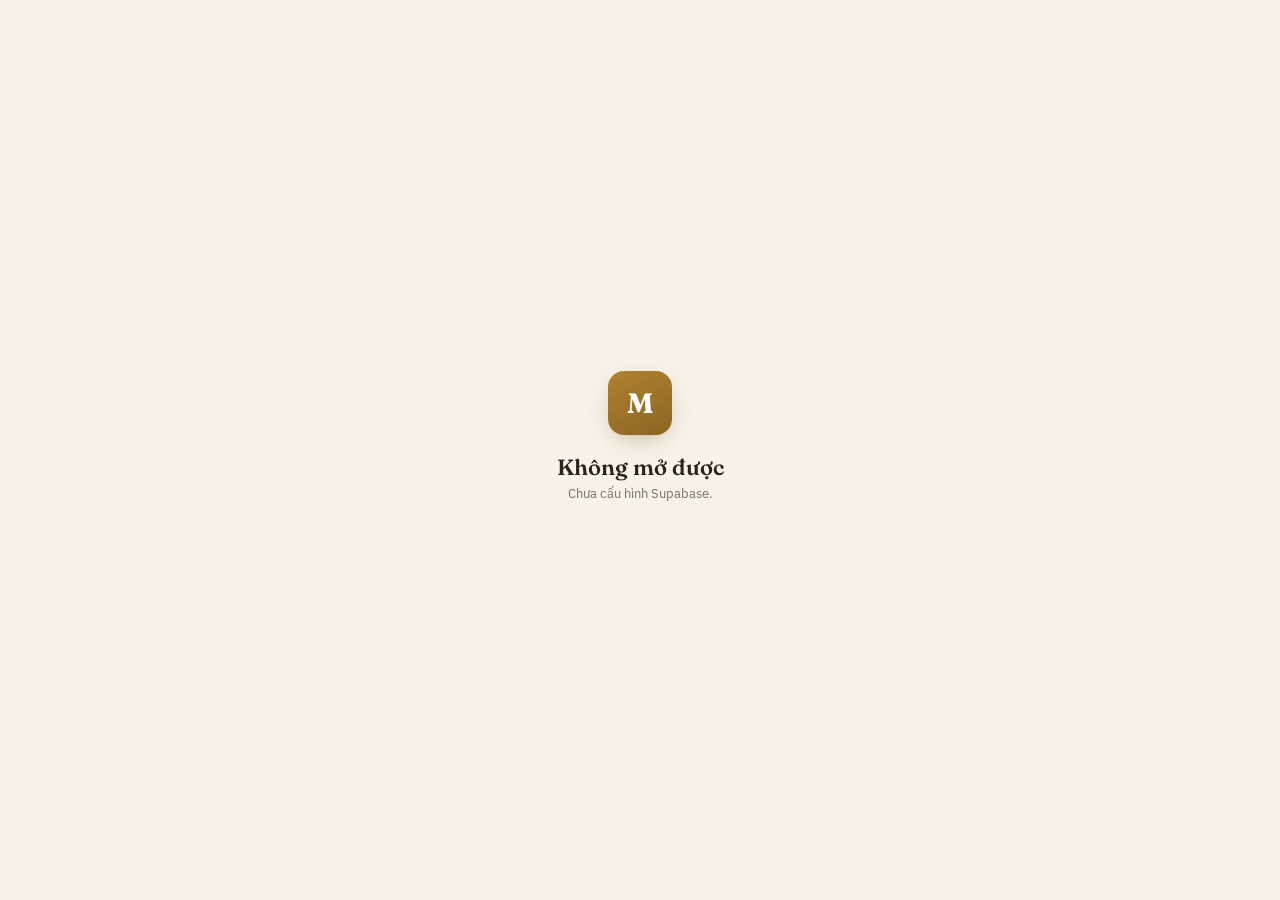
==== client.html @ de60fe48 "Initial commit: MDA CRM PWA — quản lý tiến độ thầu phụ Co-Authored-By: Claude Sonnet 5 <noreply@anth" ====
<!DOCTYPE html>
<html lang="vi">
<head>
<meta charset="UTF-8">
<meta name="viewport" content="width=device-width, initial-scale=1, viewport-fit=cover">
<meta name="theme-color" content="#B0812F">
<title>Tiến độ thi công — MD Architects</title>
<link rel="manifest" href="manifest.json">
<link rel="apple-touch-icon" href="icon-192.png">
<link rel="stylesheet" href="css/app.css">
<script src="vendor/supabase-js@2.45.4.min.js"></script>
<script src="config.js"></script>
</head>
<body>
<div id="app">

  <div id="clientError" class="screen active" style="align-items:center;justify-content:center;padding:32px;text-align:center;">
    <div class="login-mark">M</div>
    <div class="login-title">Không mở được</div>
    <div class="login-sub" id="clientErrorMsg">Đang kiểm tra link...</div>
  </div>

  <div id="clientMain" class="screen">
    <div class="app-header">
      <div class="header-left">
        <div class="header-mark">M</div>
        <div><div class="header-title" id="clientProjectName">—</div>
          <div class="header-sub" id="clientProjectAddr"></div></div>
      </div>
      <span class="online-dot" id="clientOnlineDot"></span>
    </div>
    <div class="stats-strip" id="clientStats"></div>
    <div class="list-wrap" style="padding-bottom:16px;">
      <div class="section-label">Các giai đoạn thi công</div>
      <div id="clientStageList"></div>
    </div>
    <div class="section-label" style="padding:0 18px;">Hình ảnh công trình</div>
    <div class="client-photo-album" id="clientPhotoAlbum"></div>
  </div>

</div>

<div class="lightbox" id="lightbox"><img id="lightboxImg"></div>

<script type="module" src="js/client.js"></script>
</body>
</html>
---- css/app.css ----
@import url('https://fonts.googleapis.com/css2?family=Fraunces:opsz,wght@9..144,600;9..144,700&family=IBM+Plex+Sans:wght@400;500;600;700&family=IBM+Plex+Mono:wght@400;500;600&display=swap');

/* ---------- Design tokens (giữ nguyên từ bản v1) ---------- */
:root{
  --bg:#F7F3EA; --paper:#FFFFFF; --ink:#2B2419; --ink-soft:#7A6F5F; --ink-faint:#B8AC96;
  --line:#E7DDC9; --brass:#B0812F; --brass-deep:#8C6524; --sage:#5E7A55; --sage-bg:#EAF0E4;
  --brick:#A44B3B; --brick-bg:#F7E7E2; --sand:#EFE7D2; --sand-ink:#9C8F72;
  --radius:14px; --safe-bottom:env(safe-area-inset-bottom,0px); --safe-top:env(safe-area-inset-top,0px);
}
*{box-sizing:border-box;-webkit-tap-highlight-color:transparent;}
html,body{height:100%;}
body{
  margin:0;background:var(--bg);color:var(--ink);font-family:'IBM Plex Sans',sans-serif;
  -webkit-font-smoothing:antialiased;overscroll-behavior-y:none;
}
#app{display:flex;flex-direction:column;height:100dvh;max-width:520px;margin:0 auto;background:var(--bg);}

/* ---------- Screens ---------- */
.screen{display:none;flex:1;flex-direction:column;overflow:hidden;}
.screen.active{display:flex;}

/* ---------- Login ---------- */
#loginScreen{align-items:center;justify-content:center;padding:32px;text-align:center;}
.login-mark{
  width:64px;height:64px;border-radius:16px;margin:0 auto 18px;
  background:linear-gradient(155deg,var(--brass),var(--brass-deep));
  display:flex;align-items:center;justify-content:center;color:#fff;
  font-family:'Fraunces',serif;font-weight:700;font-size:28px;
  box-shadow:0 8px 24px -8px rgba(140,101,36,0.5);
}
.login-title{font-family:'Fraunces',serif;font-size:22px;font-weight:600;margin:0 0 4px;}
.login-sub{font-size:13px;color:var(--ink-soft);margin-bottom:28px;}
.login-form{width:100%;display:flex;flex-direction:column;gap:12px;}
input[type=email],input[type=password],input[type=text],input[type=number],input[type=date],select,textarea{
  border:1px solid var(--line);border-radius:10px;padding:13px 14px;font-size:15px;
  font-family:'IBM Plex Sans',sans-serif;background:var(--paper);color:var(--ink);width:100%;outline:none;
}
input:focus,select:focus,textarea:focus{border-color:var(--brass);}
.btn{
  border:none;border-radius:10px;padding:14px 18px;font-size:15px;font-weight:600;cursor:pointer;
  font-family:'IBM Plex Sans',sans-serif;
}
.btn-primary{background:var(--ink);color:#fff;}
.btn-primary:active{background:var(--brass-deep);}
.btn-primary:disabled{background:var(--ink-faint);}
.btn-ghost{background:transparent;color:var(--ink-soft);border:1px solid var(--line);}
.btn-danger{background:var(--brick);color:#fff;}
.btn-block{width:100%;}
.login-error{color:var(--brick);font-size:12.5px;min-height:16px;}
.login-share-link{margin-top:22px;font-size:12.5px;color:var(--ink-faint);}
.login-share-link a{color:var(--brass-deep);font-weight:600;}

/* ---------- Header ---------- */
.app-header{
  padding-top:calc(14px + var(--safe-top));padding-bottom:12px;padding-left:18px;padding-right:18px;
  display:flex;align-items:center;justify-content:space-between;border-bottom:1px solid var(--line);
  background:var(--paper);
}
.header-left{display:flex;align-items:center;gap:10px;}
.header-mark{
  width:32px;height:32px;border-radius:8px;background:linear-gradient(155deg,var(--brass),var(--brass-deep));
  display:flex;align-items:center;justify-content:center;color:#fff;font-family:'Fraunces',serif;font-weight:700;font-size:14px;
}
.header-title{font-family:'Fraunces',serif;font-weight:600;font-size:16px;}
.header-sub{font-size:10.5px;color:var(--ink-soft);}
.online-dot{width:8px;height:8px;border-radius:50%;background:var(--sage);box-shadow:0 0 0 3px var(--sage-bg);}
.online-dot.off{background:var(--brick);box-shadow:0 0 0 3px var(--brick-bg);}
.logout-btn{background:none;border:none;color:var(--ink-faint);font-size:12px;cursor:pointer;}

/* ---------- Project bar ---------- */
.project-bar{
  padding:12px 18px;background:var(--paper);border-bottom:1px solid var(--line);
  display:flex;gap:10px;align-items:center;
}
.project-bar select{flex:1;font-weight:600;font-size:14px;}

/* ---------- Stats strip ---------- */
.stats-strip{display:flex;gap:10px;padding:14px 18px;overflow-x:auto;}
.stat-chip{
  flex:1;min-width:100px;background:var(--paper);border:1px solid var(--line);border-radius:12px;
  padding:12px 14px;
}
.stat-chip .k{font-size:10px;color:var(--ink-soft);margin-bottom:4px;}
.stat-chip .v{font-family:'Fraunces',serif;font-size:20px;font-weight:600;}
.stat-chip .v.negative{color:var(--brick);}
.badge{display:inline-block;padding:4px 10px;border-radius:14px;font-size:12px;font-weight:700;}
.badge.onTrack{background:#F3E6CC;color:var(--brass-deep);}
.badge.delayed{background:var(--brick-bg);color:var(--brick);}
.badge.ahead{background:var(--sage-bg);color:var(--sage);}
.badge.notStarted{background:var(--sand);color:var(--sand-ink);}

/* ---------- Task / item list ---------- */
.list-wrap{flex:1;overflow-y:auto;padding:6px 18px 100px;}
.section-label{font-size:11px;font-weight:700;color:var(--ink-soft);letter-spacing:.4px;margin:16px 0 8px;display:flex;justify-content:space-between;align-items:center;}
.task-card{
  background:var(--paper);border:1px solid var(--line);border-radius:12px;padding:14px 15px;margin-bottom:10px;
}
.task-top{display:flex;align-items:center;justify-content:space-between;gap:8px;}
.task-name{font-weight:600;font-size:14.5px;flex:1;}
.task-meta{font-size:11px;color:var(--ink-faint);font-family:'IBM Plex Mono',monospace;margin-top:3px;}
.progress-track{height:8px;background:var(--sand);border-radius:5px;margin-top:10px;overflow:hidden;}
.progress-fill{height:100%;border-radius:5px;transition:width .25s;}
.progress-fill.onTrack{background:var(--brass);}
.progress-fill.delayed{background:var(--brick);}
.progress-fill.ahead{background:var(--sage);}
.progress-fill.notStarted{background:var(--sand-ink);opacity:.5;}
.task-edit{display:none;margin-top:12px;padding-top:12px;border-top:1px dashed var(--line);gap:10px;flex-direction:column;}
.task-card.open .task-edit{display:flex;}
.row-inline{display:flex;gap:8px;}
.row-inline > *{flex:1;}
.slider-row{display:flex;align-items:center;gap:10px;}
.slider-row input[type=range]{flex:1;accent-color:var(--brass);}
.slider-val{font-family:'IBM Plex Mono',monospace;font-weight:700;font-size:13px;width:38px;text-align:right;}
.task-actions{display:flex;justify-content:flex-end;gap:8px;margin-top:2px;}
.icon-btn{border:none;background:transparent;color:var(--ink-faint);font-size:12.5px;padding:6px 10px;border-radius:7px;cursor:pointer;}
.icon-btn.danger:active{background:var(--brick-bg);color:var(--brick);}
.empty-hint{text-align:center;color:var(--ink-faint);font-size:13px;padding:40px 20px;}

/* ---------- Cảnh báo ---------- */
.alert-item{display:flex;gap:10px;align-items:flex-start;background:var(--paper);border:1px solid var(--line);
  border-left:4px solid var(--brass);border-radius:10px;padding:11px 13px;margin-bottom:8px;font-size:13px;}
.alert-item.warning{border-left-color:var(--brass);}
.alert-item.critical{border-left-color:var(--brick);background:var(--brick-bg);}
.alert-item.info{border-left-color:var(--sage);}
.alert-item .msg{flex:1;line-height:1.4;}
.alert-item .ack{border:none;background:none;color:var(--ink-faint);font-size:16px;cursor:pointer;padding:2px 4px;}

/* ---------- Dashboard đa công trình ---------- */
.project-summary-card{background:var(--paper);border:1px solid var(--line);border-radius:14px;padding:14px 16px;margin-bottom:12px;}
.project-summary-top{display:flex;justify-content:space-between;align-items:center;margin-bottom:10px;}
.project-summary-name{font-family:'Fraunces',serif;font-weight:600;font-size:15px;}
.project-summary-client{font-size:11.5px;color:var(--ink-soft);}
.wp-row{display:flex;align-items:center;gap:10px;padding:8px 0;border-top:1px dashed var(--line);}
.wp-row:first-child{border-top:none;}
.wp-trade{font-size:12.5px;font-weight:600;width:64px;flex-shrink:0;}
.wp-mini-track{flex:1;height:6px;background:var(--sand);border-radius:4px;overflow:hidden;}
.wp-mini-fill{height:100%;border-radius:4px;}
.wp-pct{font-family:'IBM Plex Mono',monospace;font-size:11.5px;width:34px;text-align:right;}
.wp-warn{font-size:11px;color:var(--brick);margin-left:6px;white-space:nowrap;}

/* ---------- Hộp duyệt ---------- */
.approval-card{background:var(--paper);border:1px solid var(--line);border-radius:14px;padding:14px;margin-bottom:12px;}
.approval-head{display:flex;justify-content:space-between;align-items:flex-start;margin-bottom:8px;}
.approval-item-name{font-weight:600;font-size:14px;}
.approval-meta{font-size:11.5px;color:var(--ink-soft);margin-top:2px;}
.approval-stale-flag{background:var(--brick-bg);color:var(--brick);font-size:10.5px;font-weight:700;padding:3px 8px;border-radius:10px;}
.photo-grid{display:grid;grid-template-columns:repeat(4,1fr);gap:6px;margin:10px 0;}
.photo-grid img{width:100%;aspect-ratio:1;object-fit:cover;border-radius:8px;background:var(--sand);cursor:pointer;}
.approval-note{font-size:13px;color:var(--ink);background:var(--bg);border-radius:8px;padding:8px 10px;margin:8px 0;}
.approval-qty-row{display:flex;align-items:center;gap:8px;margin:10px 0;}
.approval-qty-row input{width:100px;}
.approval-actions{display:flex;gap:8px;}
.approval-actions .btn{flex:1;}
.reported-by{font-size:11px;color:var(--ink-faint);margin-top:4px;}

/* ---------- FAB + bottom nav ---------- */
.fab{
  position:fixed;right:calc(50% - 240px + 20px);bottom:calc(84px + var(--safe-bottom));
  width:54px;height:54px;border-radius:50%;background:var(--ink);color:#fff;border:none;
  font-size:26px;box-shadow:0 8px 20px -6px rgba(0,0,0,0.35);cursor:pointer;z-index:20;
}
.fab.secondary{bottom:calc(150px + var(--safe-bottom));width:46px;height:46px;font-size:20px;background:var(--brick);}
@media (max-width:560px){.fab{right:20px;}}

.bottom-nav{
  display:flex;border-top:1px solid var(--line);background:var(--paper);
  padding-bottom:var(--safe-bottom);
}
.bottom-nav button{
  flex:1;border:none;background:none;padding:10px 0 8px;font-size:11px;color:var(--ink-faint);
  display:flex;flex-direction:column;align-items:center;gap:4px;cursor:pointer;font-family:'IBM Plex Sans',sans-serif;
  position:relative;
}
.bottom-nav button.active{color:var(--brass-deep);font-weight:600;}
.bottom-nav .ic{font-size:18px;}
.bottom-nav .dot{position:absolute;top:6px;right:calc(50% - 20px);width:8px;height:8px;border-radius:50%;background:var(--brick);}

/* ---------- Modal ---------- */
.modal-backdrop{
  position:fixed;inset:0;background:rgba(43,36,25,0.45);display:none;align-items:flex-end;z-index:50;
}
.modal-backdrop.show{display:flex;}
.modal-sheet{
  background:var(--paper);width:100%;max-width:520px;margin:0 auto;border-radius:20px 20px 0 0;
  padding:20px 20px calc(24px + var(--safe-bottom));display:flex;flex-direction:column;gap:12px;
  max-height:85vh;overflow-y:auto;
}
.modal-title{font-family:'Fraunces',serif;font-size:18px;font-weight:600;margin-bottom:2px;}
.modal-actions{display:flex;gap:10px;margin-top:6px;}
.modal-actions .btn{flex:1;}
.field-label{font-size:11.5px;font-weight:600;color:var(--ink-soft);margin-bottom:4px;display:block;}

/* Toast */
.toast{
  position:fixed;left:50%;bottom:calc(90px + var(--safe-bottom));transform:translateX(-50%) translateY(20px);
  background:var(--ink);color:#fff;padding:10px 18px;border-radius:20px;font-size:12.5px;font-weight:600;
  opacity:0;transition:.25s;z-index:60;pointer-events:none;max-width:85%;text-align:center;
}
.toast.show{opacity:1;transform:translateX(-50%) translateY(0);}
.toast.error{background:var(--brick);}

/* ============================================================
   MÀN HÌNH THẦU PHỤ / CÔNG NHÂN (crew.html) — chữ to, ít thao tác,
   thiết kế cho thợ đứng ngoài công trường, không phải bàn làm việc.
   ============================================================ */
.crew-page{padding:18px 18px calc(100px + var(--safe-bottom));}
.crew-item-picker{margin-bottom:18px;}
.crew-item-card{
  background:var(--paper);border:2px solid var(--line);border-radius:14px;padding:16px;margin-bottom:10px;
  cursor:pointer;
}
.crew-item-card.selected{border-color:var(--brass);}
.crew-form{background:var(--paper);border:1px solid var(--line);border-radius:14px;padding:18px;display:flex;flex-direction:column;gap:16px;}
.crew-field label{font-size:14px;font-weight:600;margin-bottom:6px;display:block;}
.crew-field input,.crew-field textarea{font-size:17px;padding:16px;}
.crew-photo-btn{
  border:2px dashed var(--brass);border-radius:12px;background:var(--sand);color:var(--brass-deep);
  padding:20px;text-align:center;font-weight:600;font-size:15px;cursor:pointer;
}
.crew-photo-preview{display:grid;grid-template-columns:repeat(4,1fr);gap:8px;margin-top:10px;}
.crew-photo-preview .thumb{position:relative;aspect-ratio:1;border-radius:10px;overflow:hidden;background:var(--sand);}
.crew-photo-preview img{width:100%;height:100%;object-fit:cover;}
.crew-photo-preview .rm{position:absolute;top:4px;right:4px;background:rgba(0,0,0,.55);color:#fff;border:none;
  border-radius:50%;width:22px;height:22px;font-size:13px;line-height:1;cursor:pointer;}
.crew-submit-btn{font-size:17px;padding:18px;}
.crew-history-item{background:var(--paper);border:1px solid var(--line);border-radius:12px;padding:14px;margin-bottom:8px;}
.crew-status-pill{font-size:11.5px;font-weight:700;padding:3px 9px;border-radius:10px;}
.crew-status-pill.pending{background:var(--sand);color:var(--sand-ink);}
.crew-status-pill.approved{background:var(--sage-bg);color:var(--sage);}
.crew-status-pill.rejected{background:var(--brick-bg);color:var(--brick);}
.crew-tabs{display:flex;gap:6px;padding:10px 18px;background:var(--paper);border-bottom:1px solid var(--line);}
.crew-tabs button{flex:1;padding:10px;border-radius:9px;border:1px solid var(--line);background:var(--paper);font-weight:600;font-size:13px;cursor:pointer;}
.crew-tabs button.active{background:var(--ink);color:#fff;border-color:var(--ink);}

/* ============================================================
   MÀN HÌNH CHỦ NHÀ (client.html)
   ============================================================ */
.client-stage-card{background:var(--paper);border:1px solid var(--line);border-radius:12px;padding:14px 15px;margin-bottom:10px;}
.client-photo-album{display:grid;grid-template-columns:repeat(3,1fr);gap:8px;padding:6px 18px 100px;}
.client-photo-album img{width:100%;aspect-ratio:1;object-fit:cover;border-radius:10px;background:var(--sand);cursor:pointer;}
.lightbox{position:fixed;inset:0;background:rgba(0,0,0,.85);display:none;align-items:center;justify-content:center;z-index:80;}
.lightbox.show{display:flex;}
.lightbox img{max-width:94vw;max-height:88vh;border-radius:8px;}
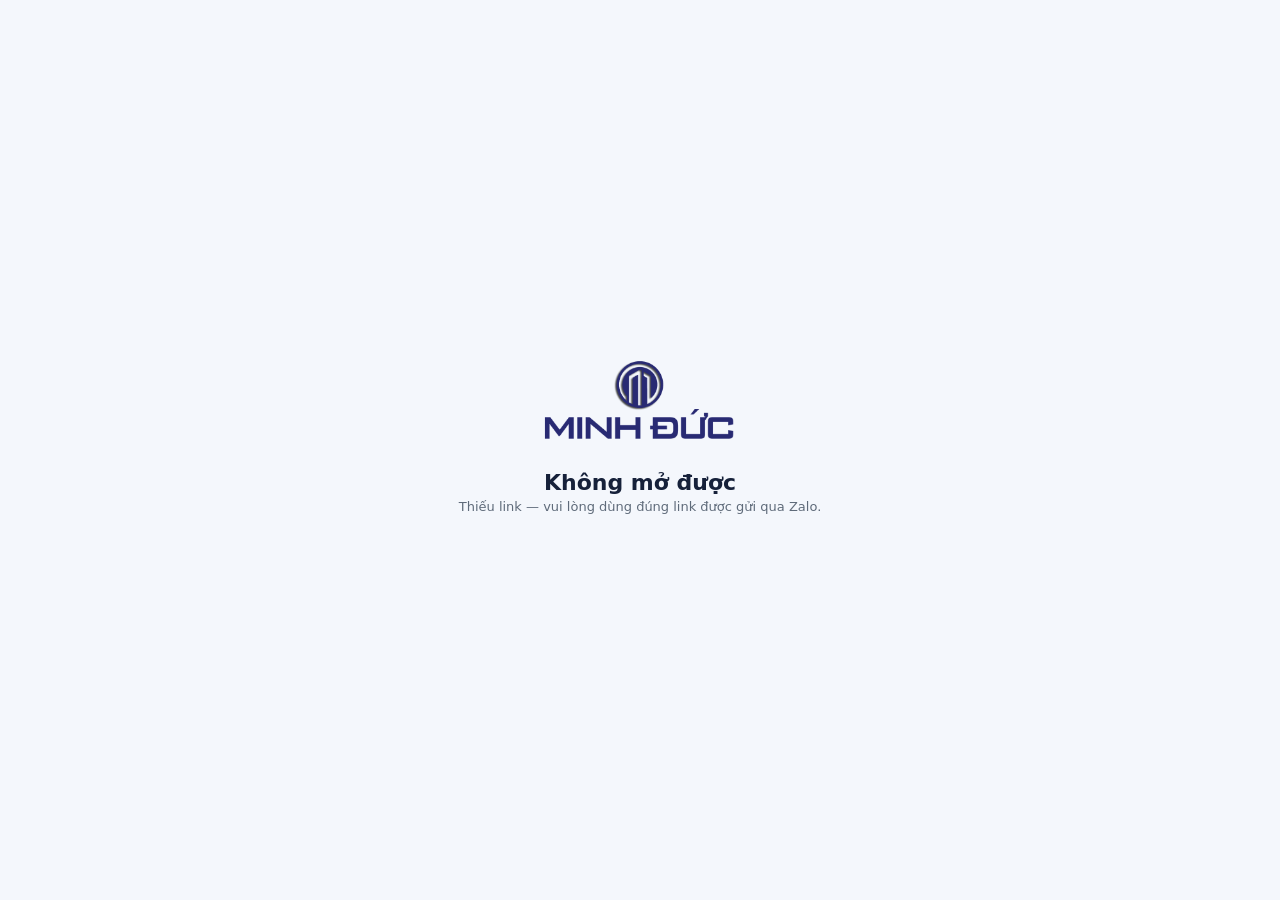
==== commit df83e871: "Thêm chế độ Timeline cho tab Công việc + đổi nhận diện Royal Blue Vẽ tiến độ từng đầu việc theo trục" ====
--- a/client.html
+++ b/client.html
@@ -3,8 +3,8 @@
 <head>
 <meta charset="UTF-8">
 <meta name="viewport" content="width=device-width, initial-scale=1, viewport-fit=cover">
-<meta name="theme-color" content="#B0812F">
-<title>Tiến độ thi công — MD Architects</title>
+<meta name="theme-color" content="#4169E1">
+<title>Tiến độ thi công — Minh Đức</title>
 <link rel="manifest" href="manifest.json">
 <link rel="apple-touch-icon" href="icon-192.png">
 <link rel="stylesheet" href="css/app.css">
@@ -15,7 +15,7 @@
 <div id="app">
 
   <div id="clientError" class="screen active" style="align-items:center;justify-content:center;padding:32px;text-align:center;">
-    <div class="login-mark">M</div>
+    <img class="login-logo compact" src="assets/logo-minh-duc.png" alt="Minh Đức">
     <div class="login-title">Không mở được</div>
     <div class="login-sub" id="clientErrorMsg">Đang kiểm tra link...</div>
   </div>
@@ -23,7 +23,7 @@
   <div id="clientMain" class="screen">
     <div class="app-header">
       <div class="header-left">
-        <div class="header-mark">M</div>
+        <img class="header-logo" src="assets/logo-minh-duc.png" alt="Minh Đức">
         <div><div class="header-title" id="clientProjectName">—</div>
           <div class="header-sub" id="clientProjectAddr"></div></div>
       </div>
--- a/css/app.css
+++ b/css/app.css
@@ -1,18 +1,19 @@
-@import url('https://fonts.googleapis.com/css2?family=Fraunces:opsz,wght@9..144,600;9..144,700&family=IBM+Plex+Sans:wght@400;500;600;700&family=IBM+Plex+Mono:wght@400;500;600&display=swap');
-
-/* ---------- Design tokens (giữ nguyên từ bản v1) ---------- */
+/* ---------- Design tokens: sans-serif + Royal Blue ---------- */
 :root{
-  --bg:#F7F3EA; --paper:#FFFFFF; --ink:#2B2419; --ink-soft:#7A6F5F; --ink-faint:#B8AC96;
-  --line:#E7DDC9; --brass:#B0812F; --brass-deep:#8C6524; --sage:#5E7A55; --sage-bg:#EAF0E4;
-  --brick:#A44B3B; --brick-bg:#F7E7E2; --sand:#EFE7D2; --sand-ink:#9C8F72;
+  --bg:#F4F7FC; --paper:#FFFFFF; --ink:#16213A; --ink-soft:#5F6B7A; --ink-faint:#98A2B3;
+  --line:#DCE4F0; --primary:#4169E1; --primary-strong:#2948B8; --primary-soft:#EDF2FF;
+  --success:#2E7D5B; --success-soft:#E8F5EE; --warning:#A56612; --warning-soft:#FFF4D9;
+  --danger:#B93845; --danger-soft:#FCEAEC; --track:#E8EDF5; --track-ink:#7E8A9A;
+  --font-sans:system-ui,-apple-system,"Segoe UI",Roboto,Arial,sans-serif;
   --radius:14px; --safe-bottom:env(safe-area-inset-bottom,0px); --safe-top:env(safe-area-inset-top,0px);
 }
 *{box-sizing:border-box;-webkit-tap-highlight-color:transparent;}
 html,body{height:100%;}
 body{
-  margin:0;background:var(--bg);color:var(--ink);font-family:'IBM Plex Sans',sans-serif;
+  margin:0;background:var(--bg);color:var(--ink);font-family:var(--font-sans);
   -webkit-font-smoothing:antialiased;overscroll-behavior-y:none;
 }
+button,input,select,textarea{font-family:var(--font-sans);}
 #app{display:flex;flex-direction:column;height:100dvh;max-width:520px;margin:0 auto;background:var(--bg);}
 
 /* ---------- Screens ---------- */
@@ -21,34 +22,28 @@
 
 /* ---------- Login ---------- */
 #loginScreen{align-items:center;justify-content:center;padding:32px;text-align:center;}
-.login-mark{
-  width:64px;height:64px;border-radius:16px;margin:0 auto 18px;
-  background:linear-gradient(155deg,var(--brass),var(--brass-deep));
-  display:flex;align-items:center;justify-content:center;color:#fff;
-  font-family:'Fraunces',serif;font-weight:700;font-size:28px;
-  box-shadow:0 8px 24px -8px rgba(140,101,36,0.5);
-}
-.login-title{font-family:'Fraunces',serif;font-size:22px;font-weight:600;margin:0 0 4px;}
+.login-logo{display:block;width:min(290px,86vw);height:auto;margin:0 auto 26px;object-fit:contain;}
+.login-logo.compact{width:min(220px,72vw);margin-bottom:24px;}
+.login-title{font-size:22px;font-weight:750;margin:0 0 4px;}
 .login-sub{font-size:13px;color:var(--ink-soft);margin-bottom:28px;}
 .login-form{width:100%;display:flex;flex-direction:column;gap:12px;}
 input[type=email],input[type=password],input[type=text],input[type=number],input[type=date],select,textarea{
   border:1px solid var(--line);border-radius:10px;padding:13px 14px;font-size:15px;
-  font-family:'IBM Plex Sans',sans-serif;background:var(--paper);color:var(--ink);width:100%;outline:none;
-}
-input:focus,select:focus,textarea:focus{border-color:var(--brass);}
+  background:var(--paper);color:var(--ink);width:100%;outline:none;
+}
+input:focus,select:focus,textarea:focus{border-color:var(--primary);box-shadow:0 0 0 3px var(--primary-soft);}
 .btn{
   border:none;border-radius:10px;padding:14px 18px;font-size:15px;font-weight:600;cursor:pointer;
-  font-family:'IBM Plex Sans',sans-serif;
-}
-.btn-primary{background:var(--ink);color:#fff;}
-.btn-primary:active{background:var(--brass-deep);}
+}
+.btn-primary{background:var(--primary-strong);color:#fff;}
+.btn-primary:active{background:var(--primary);}
 .btn-primary:disabled{background:var(--ink-faint);}
 .btn-ghost{background:transparent;color:var(--ink-soft);border:1px solid var(--line);}
-.btn-danger{background:var(--brick);color:#fff;}
+.btn-danger{background:var(--danger);color:#fff;}
 .btn-block{width:100%;}
-.login-error{color:var(--brick);font-size:12.5px;min-height:16px;}
+.login-error{color:var(--danger);font-size:12.5px;min-height:16px;}
 .login-share-link{margin-top:22px;font-size:12.5px;color:var(--ink-faint);}
-.login-share-link a{color:var(--brass-deep);font-weight:600;}
+.login-share-link a{color:var(--primary-strong);font-weight:600;}
 
 /* ---------- Header ---------- */
 .app-header{
@@ -56,15 +51,14 @@
   display:flex;align-items:center;justify-content:space-between;border-bottom:1px solid var(--line);
   background:var(--paper);
 }
-.header-left{display:flex;align-items:center;gap:10px;}
-.header-mark{
-  width:32px;height:32px;border-radius:8px;background:linear-gradient(155deg,var(--brass),var(--brass-deep));
-  display:flex;align-items:center;justify-content:center;color:#fff;font-family:'Fraunces',serif;font-weight:700;font-size:14px;
-}
-.header-title{font-family:'Fraunces',serif;font-weight:600;font-size:16px;}
+.header-left{display:flex;align-items:center;gap:10px;min-width:0;}
+.header-logo{display:block;width:92px;height:auto;max-height:40px;object-fit:contain;flex:none;}
+.header-left > div{min-width:0;}
+.header-title{font-weight:700;font-size:16px;overflow:hidden;text-overflow:ellipsis;white-space:nowrap;}
 .header-sub{font-size:10.5px;color:var(--ink-soft);}
-.online-dot{width:8px;height:8px;border-radius:50%;background:var(--sage);box-shadow:0 0 0 3px var(--sage-bg);}
-.online-dot.off{background:var(--brick);box-shadow:0 0 0 3px var(--brick-bg);}
+.header-user{max-width:128px;color:var(--ink-soft);font-size:11px;overflow:hidden;text-overflow:ellipsis;white-space:nowrap;}
+.online-dot{width:8px;height:8px;border-radius:50%;background:var(--success);box-shadow:0 0 0 3px var(--success-soft);}
+.online-dot.off{background:var(--danger);box-shadow:0 0 0 3px var(--danger-soft);}
 .logout-btn{background:none;border:none;color:var(--ink-faint);font-size:12px;cursor:pointer;}
 
 /* ---------- Project bar ---------- */
@@ -73,6 +67,10 @@
   display:flex;gap:10px;align-items:center;
 }
 .project-bar select{flex:1;font-weight:600;font-size:14px;}
+.items-view-switch{display:flex;gap:4px;padding:9px 18px;background:var(--paper);border-bottom:1px solid var(--line);}
+.items-view-switch button{flex:1;border:1px solid var(--line);background:var(--paper);color:var(--ink-soft);padding:9px 12px;border-radius:9px;font-size:13px;font-weight:650;cursor:pointer;}
+.items-view-switch button.active{background:var(--primary-soft);border-color:var(--primary);color:var(--primary-strong);}
+.items-view-switch button:focus-visible,.timeline-row:focus-visible,.timeline-unscheduled:focus-visible{outline:3px solid var(--primary-soft);outline-offset:2px;border-color:var(--primary);}
 
 /* ---------- Stats strip ---------- */
 .stats-strip{display:flex;gap:10px;padding:14px 18px;overflow-x:auto;}
@@ -81,13 +79,13 @@
   padding:12px 14px;
 }
 .stat-chip .k{font-size:10px;color:var(--ink-soft);margin-bottom:4px;}
-.stat-chip .v{font-family:'Fraunces',serif;font-size:20px;font-weight:600;}
-.stat-chip .v.negative{color:var(--brick);}
+.stat-chip .v{font-size:20px;font-weight:700;font-variant-numeric:tabular-nums;}
+.stat-chip .v.negative{color:var(--danger);}
 .badge{display:inline-block;padding:4px 10px;border-radius:14px;font-size:12px;font-weight:700;}
-.badge.onTrack{background:#F3E6CC;color:var(--brass-deep);}
-.badge.delayed{background:var(--brick-bg);color:var(--brick);}
-.badge.ahead{background:var(--sage-bg);color:var(--sage);}
-.badge.notStarted{background:var(--sand);color:var(--sand-ink);}
+.badge.onTrack{background:var(--primary-soft);color:var(--primary-strong);}
+.badge.delayed{background:var(--danger-soft);color:var(--danger);}
+.badge.ahead{background:var(--success-soft);color:var(--success);}
+.badge.notStarted{background:var(--track);color:var(--track-ink);}
 
 /* ---------- Task / item list ---------- */
 .list-wrap{flex:1;overflow-y:auto;padding:6px 18px 100px;}
@@ -97,55 +95,55 @@
 }
 .task-top{display:flex;align-items:center;justify-content:space-between;gap:8px;}
 .task-name{font-weight:600;font-size:14.5px;flex:1;}
-.task-meta{font-size:11px;color:var(--ink-faint);font-family:'IBM Plex Mono',monospace;margin-top:3px;}
-.progress-track{height:8px;background:var(--sand);border-radius:5px;margin-top:10px;overflow:hidden;}
+.task-meta{font-size:11px;color:var(--ink-faint);font-variant-numeric:tabular-nums;margin-top:3px;}
+.progress-track{height:8px;background:var(--track);border-radius:5px;margin-top:10px;overflow:hidden;}
 .progress-fill{height:100%;border-radius:5px;transition:width .25s;}
-.progress-fill.onTrack{background:var(--brass);}
-.progress-fill.delayed{background:var(--brick);}
-.progress-fill.ahead{background:var(--sage);}
-.progress-fill.notStarted{background:var(--sand-ink);opacity:.5;}
+.progress-fill.onTrack{background:var(--primary);}
+.progress-fill.delayed{background:var(--danger);}
+.progress-fill.ahead{background:var(--success);}
+.progress-fill.notStarted{background:var(--track-ink);opacity:.5;}
 .task-edit{display:none;margin-top:12px;padding-top:12px;border-top:1px dashed var(--line);gap:10px;flex-direction:column;}
 .task-card.open .task-edit{display:flex;}
 .row-inline{display:flex;gap:8px;}
 .row-inline > *{flex:1;}
 .slider-row{display:flex;align-items:center;gap:10px;}
-.slider-row input[type=range]{flex:1;accent-color:var(--brass);}
-.slider-val{font-family:'IBM Plex Mono',monospace;font-weight:700;font-size:13px;width:38px;text-align:right;}
+.slider-row input[type=range]{flex:1;accent-color:var(--primary);}
+.slider-val{font-weight:700;font-size:13px;width:38px;text-align:right;font-variant-numeric:tabular-nums;}
 .task-actions{display:flex;justify-content:flex-end;gap:8px;margin-top:2px;}
 .icon-btn{border:none;background:transparent;color:var(--ink-faint);font-size:12.5px;padding:6px 10px;border-radius:7px;cursor:pointer;}
-.icon-btn.danger:active{background:var(--brick-bg);color:var(--brick);}
+.icon-btn.danger:active{background:var(--danger-soft);color:var(--danger);}
 .empty-hint{text-align:center;color:var(--ink-faint);font-size:13px;padding:40px 20px;}
 
 /* ---------- Cảnh báo ---------- */
 .alert-item{display:flex;gap:10px;align-items:flex-start;background:var(--paper);border:1px solid var(--line);
-  border-left:4px solid var(--brass);border-radius:10px;padding:11px 13px;margin-bottom:8px;font-size:13px;}
-.alert-item.warning{border-left-color:var(--brass);}
-.alert-item.critical{border-left-color:var(--brick);background:var(--brick-bg);}
-.alert-item.info{border-left-color:var(--sage);}
+  border-left:4px solid var(--primary);border-radius:10px;padding:11px 13px;margin-bottom:8px;font-size:13px;}
+.alert-item.warning{border-left-color:var(--warning);}
+.alert-item.critical{border-left-color:var(--danger);background:var(--danger-soft);}
+.alert-item.info{border-left-color:var(--success);}
 .alert-item .msg{flex:1;line-height:1.4;}
 .alert-item .ack{border:none;background:none;color:var(--ink-faint);font-size:16px;cursor:pointer;padding:2px 4px;}
 
 /* ---------- Dashboard đa công trình ---------- */
 .project-summary-card{background:var(--paper);border:1px solid var(--line);border-radius:14px;padding:14px 16px;margin-bottom:12px;}
 .project-summary-top{display:flex;justify-content:space-between;align-items:center;margin-bottom:10px;}
-.project-summary-name{font-family:'Fraunces',serif;font-weight:600;font-size:15px;}
+.project-summary-name{font-weight:700;font-size:15px;}
 .project-summary-client{font-size:11.5px;color:var(--ink-soft);}
 .wp-row{display:flex;align-items:center;gap:10px;padding:8px 0;border-top:1px dashed var(--line);}
 .wp-row:first-child{border-top:none;}
 .wp-trade{font-size:12.5px;font-weight:600;width:64px;flex-shrink:0;}
-.wp-mini-track{flex:1;height:6px;background:var(--sand);border-radius:4px;overflow:hidden;}
+.wp-mini-track{flex:1;height:6px;background:var(--track);border-radius:4px;overflow:hidden;}
 .wp-mini-fill{height:100%;border-radius:4px;}
-.wp-pct{font-family:'IBM Plex Mono',monospace;font-size:11.5px;width:34px;text-align:right;}
-.wp-warn{font-size:11px;color:var(--brick);margin-left:6px;white-space:nowrap;}
+.wp-pct{font-size:11.5px;width:34px;text-align:right;font-variant-numeric:tabular-nums;}
+.wp-warn{font-size:11px;color:var(--danger);margin-left:6px;white-space:nowrap;}
 
 /* ---------- Hộp duyệt ---------- */
 .approval-card{background:var(--paper);border:1px solid var(--line);border-radius:14px;padding:14px;margin-bottom:12px;}
 .approval-head{display:flex;justify-content:space-between;align-items:flex-start;margin-bottom:8px;}
 .approval-item-name{font-weight:600;font-size:14px;}
 .approval-meta{font-size:11.5px;color:var(--ink-soft);margin-top:2px;}
-.approval-stale-flag{background:var(--brick-bg);color:var(--brick);font-size:10.5px;font-weight:700;padding:3px 8px;border-radius:10px;}
+.approval-stale-flag{background:var(--danger-soft);color:var(--danger);font-size:10.5px;font-weight:700;padding:3px 8px;border-radius:10px;}
 .photo-grid{display:grid;grid-template-columns:repeat(4,1fr);gap:6px;margin:10px 0;}
-.photo-grid img{width:100%;aspect-ratio:1;object-fit:cover;border-radius:8px;background:var(--sand);cursor:pointer;}
+.photo-grid img{width:100%;aspect-ratio:1;object-fit:cover;border-radius:8px;background:var(--track);cursor:pointer;}
 .approval-note{font-size:13px;color:var(--ink);background:var(--bg);border-radius:8px;padding:8px 10px;margin:8px 0;}
 .approval-qty-row{display:flex;align-items:center;gap:8px;margin:10px 0;}
 .approval-qty-row input{width:100px;}
@@ -156,10 +154,10 @@
 /* ---------- FAB + bottom nav ---------- */
 .fab{
   position:fixed;right:calc(50% - 240px + 20px);bottom:calc(84px + var(--safe-bottom));
-  width:54px;height:54px;border-radius:50%;background:var(--ink);color:#fff;border:none;
+  width:54px;height:54px;border-radius:50%;background:var(--primary-strong);color:#fff;border:none;
   font-size:26px;box-shadow:0 8px 20px -6px rgba(0,0,0,0.35);cursor:pointer;z-index:20;
 }
-.fab.secondary{bottom:calc(150px + var(--safe-bottom));width:46px;height:46px;font-size:20px;background:var(--brick);}
+.fab.secondary{bottom:calc(150px + var(--safe-bottom));width:46px;height:46px;font-size:20px;background:var(--danger);}
 @media (max-width:560px){.fab{right:20px;}}
 
 .bottom-nav{
@@ -168,16 +166,16 @@
 }
 .bottom-nav button{
   flex:1;border:none;background:none;padding:10px 0 8px;font-size:11px;color:var(--ink-faint);
-  display:flex;flex-direction:column;align-items:center;gap:4px;cursor:pointer;font-family:'IBM Plex Sans',sans-serif;
+  display:flex;flex-direction:column;align-items:center;gap:4px;cursor:pointer;
   position:relative;
 }
-.bottom-nav button.active{color:var(--brass-deep);font-weight:600;}
+.bottom-nav button.active{color:var(--primary-strong);font-weight:600;}
 .bottom-nav .ic{font-size:18px;}
-.bottom-nav .dot{position:absolute;top:6px;right:calc(50% - 20px);width:8px;height:8px;border-radius:50%;background:var(--brick);}
+.bottom-nav .dot{position:absolute;top:6px;right:calc(50% - 20px);width:8px;height:8px;border-radius:50%;background:var(--danger);}
 
 /* ---------- Modal ---------- */
 .modal-backdrop{
-  position:fixed;inset:0;background:rgba(43,36,25,0.45);display:none;align-items:flex-end;z-index:50;
+  position:fixed;inset:0;background:rgba(22,33,58,0.48);display:none;align-items:flex-end;z-index:50;
 }
 .modal-backdrop.show{display:flex;}
 .modal-sheet{
@@ -185,7 +183,7 @@
   padding:20px 20px calc(24px + var(--safe-bottom));display:flex;flex-direction:column;gap:12px;
   max-height:85vh;overflow-y:auto;
 }
-.modal-title{font-family:'Fraunces',serif;font-size:18px;font-weight:600;margin-bottom:2px;}
+.modal-title{font-size:18px;font-weight:700;margin-bottom:2px;}
 .modal-actions{display:flex;gap:10px;margin-top:6px;}
 .modal-actions .btn{flex:1;}
 .field-label{font-size:11.5px;font-weight:600;color:var(--ink-soft);margin-bottom:4px;display:block;}
@@ -197,7 +195,7 @@
   opacity:0;transition:.25s;z-index:60;pointer-events:none;max-width:85%;text-align:center;
 }
 .toast.show{opacity:1;transform:translateX(-50%) translateY(0);}
-.toast.error{background:var(--brick);}
+.toast.error{background:var(--danger);}
 
 /* ============================================================
    MÀN HÌNH THẦU PHỤ / CÔNG NHÂN (crew.html) — chữ to, ít thao tác,
@@ -209,35 +207,90 @@
   background:var(--paper);border:2px solid var(--line);border-radius:14px;padding:16px;margin-bottom:10px;
   cursor:pointer;
 }
-.crew-item-card.selected{border-color:var(--brass);}
+.crew-item-card.selected{border-color:var(--primary);box-shadow:0 0 0 3px var(--primary-soft);}
 .crew-form{background:var(--paper);border:1px solid var(--line);border-radius:14px;padding:18px;display:flex;flex-direction:column;gap:16px;}
 .crew-field label{font-size:14px;font-weight:600;margin-bottom:6px;display:block;}
 .crew-field input,.crew-field textarea{font-size:17px;padding:16px;}
 .crew-photo-btn{
-  border:2px dashed var(--brass);border-radius:12px;background:var(--sand);color:var(--brass-deep);
+  border:2px dashed var(--primary);border-radius:12px;background:var(--primary-soft);color:var(--primary-strong);
   padding:20px;text-align:center;font-weight:600;font-size:15px;cursor:pointer;
 }
 .crew-photo-preview{display:grid;grid-template-columns:repeat(4,1fr);gap:8px;margin-top:10px;}
-.crew-photo-preview .thumb{position:relative;aspect-ratio:1;border-radius:10px;overflow:hidden;background:var(--sand);}
+.crew-photo-preview .thumb{position:relative;aspect-ratio:1;border-radius:10px;overflow:hidden;background:var(--track);}
 .crew-photo-preview img{width:100%;height:100%;object-fit:cover;}
 .crew-photo-preview .rm{position:absolute;top:4px;right:4px;background:rgba(0,0,0,.55);color:#fff;border:none;
   border-radius:50%;width:22px;height:22px;font-size:13px;line-height:1;cursor:pointer;}
 .crew-submit-btn{font-size:17px;padding:18px;}
 .crew-history-item{background:var(--paper);border:1px solid var(--line);border-radius:12px;padding:14px;margin-bottom:8px;}
 .crew-status-pill{font-size:11.5px;font-weight:700;padding:3px 9px;border-radius:10px;}
-.crew-status-pill.pending{background:var(--sand);color:var(--sand-ink);}
-.crew-status-pill.approved{background:var(--sage-bg);color:var(--sage);}
-.crew-status-pill.rejected{background:var(--brick-bg);color:var(--brick);}
+.crew-status-pill.pending{background:var(--warning-soft);color:var(--warning);}
+.crew-status-pill.approved{background:var(--success-soft);color:var(--success);}
+.crew-status-pill.rejected{background:var(--danger-soft);color:var(--danger);}
 .crew-tabs{display:flex;gap:6px;padding:10px 18px;background:var(--paper);border-bottom:1px solid var(--line);}
 .crew-tabs button{flex:1;padding:10px;border-radius:9px;border:1px solid var(--line);background:var(--paper);font-weight:600;font-size:13px;cursor:pointer;}
-.crew-tabs button.active{background:var(--ink);color:#fff;border-color:var(--ink);}
+.crew-tabs button.active{background:var(--primary-strong);color:#fff;border-color:var(--primary-strong);}
 
 /* ============================================================
    MÀN HÌNH CHỦ NHÀ (client.html)
    ============================================================ */
 .client-stage-card{background:var(--paper);border:1px solid var(--line);border-radius:12px;padding:14px 15px;margin-bottom:10px;}
 .client-photo-album{display:grid;grid-template-columns:repeat(3,1fr);gap:8px;padding:6px 18px 100px;}
-.client-photo-album img{width:100%;aspect-ratio:1;object-fit:cover;border-radius:10px;background:var(--sand);cursor:pointer;}
+.client-photo-album img{width:100%;aspect-ratio:1;object-fit:cover;border-radius:10px;background:var(--track);cursor:pointer;}
 .lightbox{position:fixed;inset:0;background:rgba(0,0,0,.85);display:none;align-items:center;justify-content:center;z-index:80;}
 .lightbox.show{display:flex;}
 .lightbox img{max-width:94vw;max-height:88vh;border-radius:8px;}
+
+/* ============================================================
+   TIMELINE DỰ ÁN — Gantt rút gọn, không cuộn ngang
+   ============================================================ */
+.timeline{--timeline-label-height:32px;}
+.timeline-axis{position:relative;height:var(--timeline-label-height);margin:2px 0 8px;border-bottom:1px solid var(--line);}
+.timeline-axis-label{position:absolute;bottom:3px;transform:translateX(-50%);font-size:10px;color:var(--ink-faint);white-space:nowrap;font-variant-numeric:tabular-nums;}
+.timeline-axis-label:first-child{transform:none;}
+.timeline-today-label{position:absolute;top:2px;transform:translateX(-50%);font-size:10px;font-weight:700;color:var(--danger);white-space:nowrap;}
+.timeline-group{background:var(--paper);border:1px solid var(--line);border-radius:14px;padding:14px;margin-bottom:12px;}
+.timeline-group-head{display:flex;justify-content:space-between;gap:10px;margin-bottom:6px;}
+.timeline-group-title{font-size:14px;font-weight:750;}
+.timeline-group-subtitle{font-size:11px;color:var(--ink-soft);margin-top:2px;}
+.timeline-row{display:block;width:100%;min-height:72px;margin:0;padding:10px 0;border:0;border-top:1px dashed var(--line);background:transparent;color:var(--ink);text-align:left;cursor:pointer;}
+.timeline-row:first-of-type{border-top:0;}
+.timeline-row-head{display:flex;align-items:center;justify-content:space-between;gap:10px;}
+.timeline-row-name{min-width:0;font-size:13.5px;font-weight:650;overflow:hidden;text-overflow:ellipsis;white-space:nowrap;}
+.timeline-row-pct{flex:none;font-size:12px;font-weight:750;color:var(--primary-strong);font-variant-numeric:tabular-nums;}
+.timeline-track{position:relative;display:block;height:18px;margin-top:8px;background:var(--track);border-radius:6px;overflow:hidden;}
+.timeline-tick{position:absolute;top:0;bottom:0;width:1px;background:var(--line);}
+.timeline-today{position:absolute;top:0;bottom:0;width:2px;background:var(--danger);z-index:4;}
+.timeline-bar{position:absolute;top:3px;height:12px;left:var(--tl-left);width:var(--tl-width);min-width:5px;border:1px solid color-mix(in srgb,var(--primary) 70%,white);border-radius:4px;background:var(--primary-soft);overflow:visible;z-index:2;}
+.timeline-fill{display:block;height:100%;width:var(--tl-fill);max-width:100%;border-radius:3px;background:var(--primary);}
+.timeline-expected{position:absolute;top:-3px;bottom:-3px;left:var(--tl-expected);width:2px;background:var(--ink);opacity:.7;z-index:3;}
+.timeline-row.is-warning .timeline-bar{border-color:var(--warning);background:var(--warning-soft);}
+.timeline-row.is-warning .timeline-fill{background:var(--warning);}
+.timeline-row.is-delayed .timeline-bar{border-color:var(--danger);background:var(--danger-soft);}
+.timeline-row.is-delayed .timeline-fill{background:var(--danger);}
+.timeline-row.is-ahead .timeline-bar,.timeline-row.is-done .timeline-bar{border-color:var(--success);background:var(--success-soft);}
+.timeline-row.is-ahead .timeline-fill,.timeline-row.is-done .timeline-fill{background:var(--success);}
+.timeline-row.is-not-started .timeline-fill{background:var(--track-ink);}
+.timeline-row-meta{display:flex;align-items:center;justify-content:space-between;gap:8px;margin-top:5px;font-size:10.5px;color:var(--ink-faint);font-variant-numeric:tabular-nums;}
+.timeline-row-meta > span:first-child{min-width:0;overflow:hidden;text-overflow:ellipsis;white-space:nowrap;}
+.timeline-signal{flex:none;font-weight:700;}
+.timeline-signal.warning{color:var(--warning);}
+.timeline-signal.delayed{color:var(--danger);}
+.timeline-signal.ahead,.timeline-signal.done{color:var(--success);}
+.timeline-unscheduled-wrap{margin-top:14px;}
+.timeline-unscheduled-title{font-size:12px;font-weight:750;color:var(--danger);margin-bottom:6px;}
+.timeline-unscheduled{display:flex;align-items:center;justify-content:space-between;gap:10px;width:100%;min-height:44px;padding:9px 10px;margin-bottom:6px;border:1px dashed var(--line);border-radius:9px;background:var(--paper);color:var(--ink);text-align:left;cursor:pointer;}
+.timeline-unscheduled small{color:var(--primary-strong);font-weight:700;}
+.timeline-error{padding:14px;border:1px solid var(--danger);border-radius:10px;background:var(--danger-soft);color:var(--danger);font-size:13px;}
+
+@supports not (color:color-mix(in srgb,black,white)){
+  .timeline-bar{border-color:var(--primary);}
+}
+
+@media (max-width:390px){
+  .project-bar{padding-left:12px;padding-right:12px;gap:5px;}
+  .project-bar .icon-btn{padding-left:6px;padding-right:6px;font-size:11.5px;}
+  .items-view-switch{padding-left:12px;padding-right:12px;}
+  .list-wrap{padding-left:12px;padding-right:12px;}
+  .timeline-group{padding:12px;}
+  .timeline-row-meta{font-size:10px;}
+}
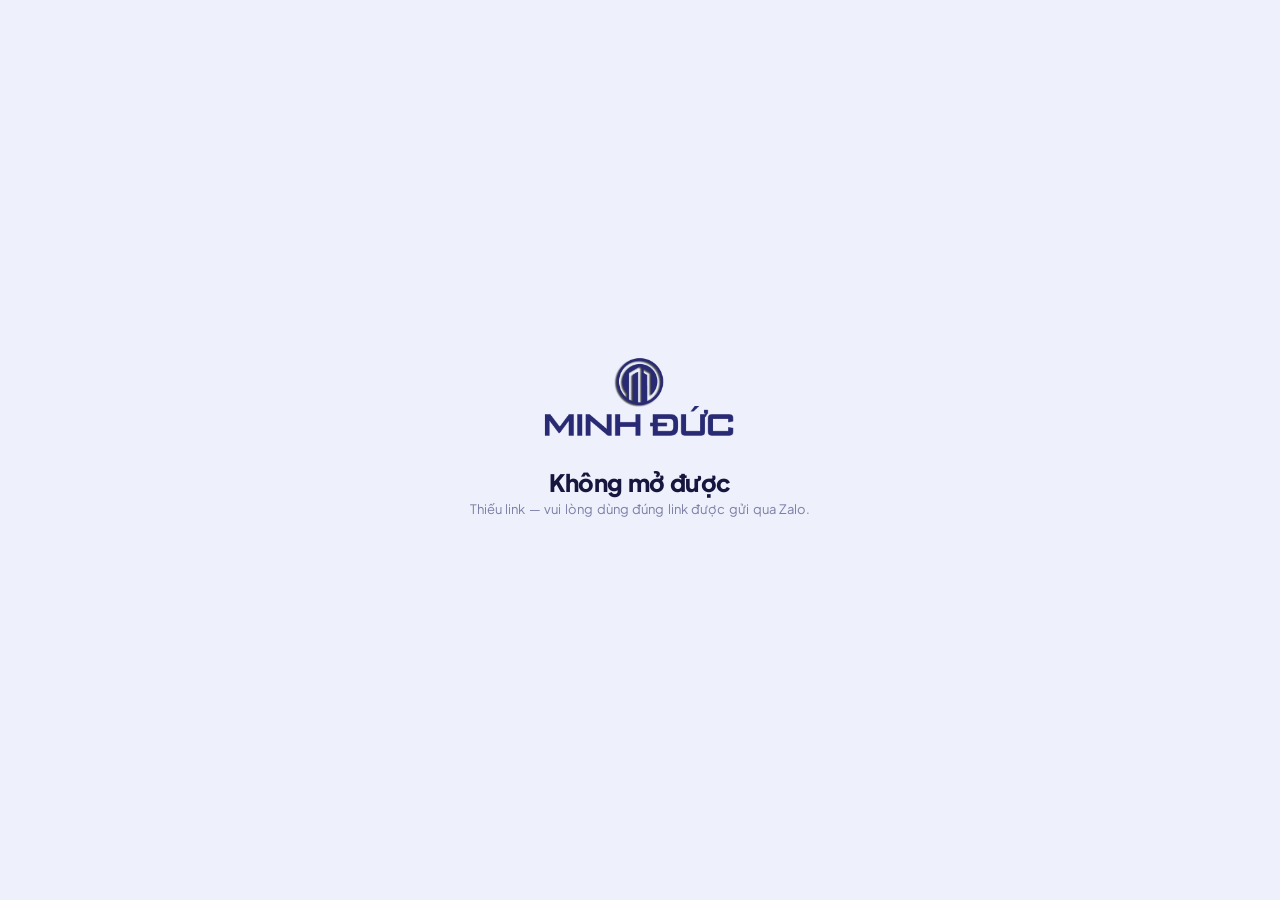
==== commit 60226e17: "Giao diện mới xanh tím, nút nổi bật, icon iPhone từ logo Minh Đức - Bảng màu xanh tím (gradient #5B4" ====
--- a/client.html
+++ b/client.html
@@ -3,15 +3,16 @@
 <head>
 <meta charset="UTF-8">
 <meta name="viewport" content="width=device-width, initial-scale=1, viewport-fit=cover">
-<meta name="theme-color" content="#4169E1">
+<meta name="theme-color" content="#4338CA">
+<meta name="color-scheme" content="light dark">
 <title>Tiến độ thi công — Minh Đức</title>
 <link rel="manifest" href="manifest.json">
-<link rel="apple-touch-icon" href="icon-192.png">
+<link rel="apple-touch-icon" href="apple-touch-icon.png">
 <link rel="stylesheet" href="css/app.css">
 <script src="vendor/supabase-js@2.45.4.min.js"></script>
 <script src="config.js"></script>
 </head>
-<body>
+<body class="client-app">
 <div id="app">
 
   <div id="clientError" class="screen active" style="align-items:center;justify-content:center;padding:32px;text-align:center;">
@@ -29,13 +30,19 @@
       </div>
       <span class="online-dot" id="clientOnlineDot"></span>
     </div>
-    <div class="stats-strip" id="clientStats"></div>
-    <div class="list-wrap" style="padding-bottom:16px;">
-      <div class="section-label">Các giai đoạn thi công</div>
-      <div id="clientStageList"></div>
+    <div class="client-scroll">
+      <div class="stats-strip" id="clientStats"></div>
+      <div class="client-workspace">
+        <section class="client-panel">
+          <div class="section-label">Các giai đoạn thi công</div>
+          <div id="clientStageList"></div>
+        </section>
+        <section class="client-panel client-gallery-panel">
+          <div class="section-label">Hình ảnh công trình</div>
+          <div class="client-photo-album" id="clientPhotoAlbum"></div>
+        </section>
+      </div>
     </div>
-    <div class="section-label" style="padding:0 18px;">Hình ảnh công trình</div>
-    <div class="client-photo-album" id="clientPhotoAlbum"></div>
   </div>
 
 </div>
--- a/css/app.css
+++ b/css/app.css
@@ -1,45 +1,101 @@
-/* ---------- Design tokens: sans-serif + Royal Blue ---------- */
+/* ---------- Font Plus Jakarta Sans (đóng gói offline, bản variable 200–800) ---------- */
+@font-face{font-family:"Plus Jakarta Sans";font-style:normal;font-display:swap;font-weight:200 800;
+  src:url(../vendor/fonts/plus-jakarta-sans-vietnamese-wght-normal.woff2) format("woff2");
+  unicode-range:U+0102-0103,U+0110-0111,U+0128-0129,U+0168-0169,U+01A0-01A1,U+01AF-01B0,U+0300-0301,U+0303-0304,U+0308-0309,U+0323,U+0329,U+1EA0-1EF9,U+20AB;}
+@font-face{font-family:"Plus Jakarta Sans";font-style:normal;font-display:swap;font-weight:200 800;
+  src:url(../vendor/fonts/plus-jakarta-sans-latin-ext-wght-normal.woff2) format("woff2");
+  unicode-range:U+0100-02BA,U+02BD-02C5,U+02C7-02CC,U+02CE-02D7,U+02DD-02FF,U+0304,U+0308,U+0329,U+1D00-1DBF,U+1E00-1E9F,U+1EF2-1EFF,U+2020,U+20A0-20AB,U+20AD-20C0,U+2113,U+2C60-2C7F,U+A720-A7FF;}
+@font-face{font-family:"Plus Jakarta Sans";font-style:normal;font-display:swap;font-weight:200 800;
+  src:url(../vendor/fonts/plus-jakarta-sans-latin-wght-normal.woff2) format("woff2");
+  unicode-range:U+0000-00FF,U+0131,U+0152-0153,U+02BB-02BC,U+02C6,U+02DA,U+02DC,U+0304,U+0308,U+0329,U+2000-206F,U+20AC,U+2122,U+2191,U+2193,U+2212,U+2215,U+FEFF,U+FFFD;}
+
+/* ---------- Design tokens: xanh tím (indigo/violet), bo tròn lớn ---------- */
 :root{
-  --bg:#F4F7FC; --paper:#FFFFFF; --ink:#16213A; --ink-soft:#5F6B7A; --ink-faint:#98A2B3;
-  --line:#DCE4F0; --primary:#4169E1; --primary-strong:#2948B8; --primary-soft:#EDF2FF;
-  --success:#2E7D5B; --success-soft:#E8F5EE; --warning:#A56612; --warning-soft:#FFF4D9;
-  --danger:#B93845; --danger-soft:#FCEAEC; --track:#E8EDF5; --track-ink:#7E8A9A;
-  --font-sans:system-ui,-apple-system,"Segoe UI",Roboto,Arial,sans-serif;
-  --radius:14px; --safe-bottom:env(safe-area-inset-bottom,0px); --safe-top:env(safe-area-inset-top,0px);
+  --bg:#EEF0FB; --paper:#FFFFFF; --ink:#16163F; --ink-soft:#7C7FA6; --ink-faint:#A3A6C4;
+  --line:#E1E3F5; --primary:#5B4CF0; --primary-strong:#4338CA; --primary-soft:#ECEAFF;
+  --accent:#22D3EE; --accent-soft:#DDF8FD;
+  --success:#15803D; --success-soft:#E1F6E8; --warning:#B45309; --warning-soft:#FEF1D6;
+  --danger:#D12A4A; --danger-soft:#FDE7EC; --track:#E7E8F7; --track-ink:#8A8DB3;
+  --plan:#CDD0F0; /* nền thanh "kế hoạch đáng đạt" trên dashboard */
+  --grad:linear-gradient(135deg,#5B4CF0 0%,#4338CA 100%);
+  --on-grad:#FFFFFF; --on-grad-soft:rgba(255,255,255,.78);
+  --toast-bg:#16163F; --backdrop:rgba(22,22,63,.5);
+  --shadow:0 12px 32px rgba(67,56,202,.12); --shadow-sm:0 4px 14px rgba(67,56,202,.08);
+  --shadow-btn:0 10px 22px -6px rgba(79,63,230,.55);
+  --font-sans:"Plus Jakarta Sans",system-ui,-apple-system,"Segoe UI",Roboto,Arial,sans-serif;
+  --radius:24px; --radius-md:16px; --radius-input:12px; --pill:999px;
+  --safe-bottom:env(safe-area-inset-bottom,0px); --safe-top:env(safe-area-inset-top,0px);
+  color-scheme:light;
+}
+@media (prefers-color-scheme:dark){
+  :root{
+    --bg:#0F0E24; --paper:#1B1A3A; --ink:#EDEBFF; --ink-soft:#A4A2D0; --ink-faint:#6E6C9C;
+    --line:#2D2B58; --primary:#8B7FFF; --primary-strong:#A99FFF; --primary-soft:#2A2760;
+    --accent-soft:#12394A;
+    --success:#4ADE80; --success-soft:#143A27; --warning:#FBBF24; --warning-soft:#3B2E10;
+    --danger:#FB7185; --danger-soft:#44182B; --track:#2A2852; --track-ink:#8784B8; --plan:#403D78;
+    --grad:linear-gradient(135deg,#6D5FF5 0%,#4338CA 100%);
+    --toast-bg:#2F2C66; --backdrop:rgba(5,4,20,.66);
+    --shadow:0 12px 32px rgba(0,0,0,.38); --shadow-sm:0 4px 14px rgba(0,0,0,.28);
+    --shadow-btn:0 10px 22px -6px rgba(91,76,240,.6);
+    color-scheme:dark;
+  }
 }
 *{box-sizing:border-box;-webkit-tap-highlight-color:transparent;}
 html,body{height:100%;}
 body{
   margin:0;background:var(--bg);color:var(--ink);font-family:var(--font-sans);
   -webkit-font-smoothing:antialiased;overscroll-behavior-y:none;
-}
-button,input,select,textarea{font-family:var(--font-sans);}
+  word-spacing:.1em; /* Plus Jakarta Sans có khoảng trắng hẹp — nới ra cho tiếng Việt dễ đọc */
+}
+button,input,select,textarea{font-family:var(--font-sans);word-spacing:inherit;}
 #app{display:flex;flex-direction:column;height:100dvh;max-width:520px;margin:0 auto;background:var(--bg);}
 
 /* ---------- Screens ---------- */
 .screen{display:none;flex:1;flex-direction:column;overflow:hidden;}
 .screen.active{display:flex;}
+.staff-workspace,.crew-workspace{display:flex;flex:1;min-height:0;flex-direction:column;overflow:hidden;}
+.staff-content{display:flex;flex:1;min-width:0;min-height:0;overflow:hidden;}
+.staff-panel{flex:1;min-width:0;min-height:0;overflow-y:auto;}
+.staff-panel.active{display:block;}
+.staff-items-panel.active{display:flex;flex-direction:column;overflow:hidden;}
+.staff-panel[hidden],.crew-tab-panel[hidden]{display:none!important;}
 
 /* ---------- Login ---------- */
-#loginScreen{align-items:center;justify-content:center;padding:32px;text-align:center;}
+#loginScreen{align-items:center;justify-content:center;padding:32px;text-align:center;position:relative;isolation:isolate;overflow:hidden;}
+/* Khối gradient + vòng tròn đồng tâm phía sau form đăng nhập */
+#loginScreen::before{content:"";position:absolute;inset:0 0 auto;height:46%;z-index:-1;
+  background:radial-gradient(circle at 88% 8%,transparent 0 70px,rgba(255,255,255,.1) 71px 98px,transparent 99px 150px,rgba(255,255,255,.07) 151px 178px,transparent 179px),var(--grad);
+  border-radius:0 0 40px 40px;}
+#loginScreen .login-logo{filter:brightness(0) invert(1);}
+#loginScreen .login-sub{color:var(--on-grad-soft);}
 .login-logo{display:block;width:min(290px,86vw);height:auto;margin:0 auto 26px;object-fit:contain;}
 .login-logo.compact{width:min(220px,72vw);margin-bottom:24px;}
-.login-title{font-size:22px;font-weight:750;margin:0 0 4px;}
+.login-title{font-size:24px;font-weight:800;margin:0 0 4px;letter-spacing:-.02em;}
 .login-sub{font-size:13px;color:var(--ink-soft);margin-bottom:28px;}
-.login-form{width:100%;display:flex;flex-direction:column;gap:12px;}
+.login-form{width:100%;display:flex;flex-direction:column;gap:12px;background:var(--paper);
+  border-radius:var(--radius);padding:24px 20px;box-shadow:var(--shadow);}
 input[type=email],input[type=password],input[type=text],input[type=number],input[type=date],select,textarea{
-  border:1px solid var(--line);border-radius:10px;padding:13px 14px;font-size:15px;
-  background:var(--paper);color:var(--ink);width:100%;outline:none;
-}
-input:focus,select:focus,textarea:focus{border-color:var(--primary);box-shadow:0 0 0 3px var(--primary-soft);}
+  border:1.5px solid var(--line);border-radius:var(--radius-input);padding:13px 14px;font-size:15px;
+  background:var(--paper);color:var(--ink);width:100%;outline:none;transition:border-color .15s,box-shadow .15s;
+}
+input:focus,select:focus,textarea:focus{border-color:var(--primary);box-shadow:0 0 0 4px var(--primary-soft);}
+/* ---------- Nút: pill, đậm, gradient nổi bật ---------- */
 .btn{
-  border:none;border-radius:10px;padding:14px 18px;font-size:15px;font-weight:600;cursor:pointer;
-}
-.btn-primary{background:var(--primary-strong);color:#fff;}
-.btn-primary:active{background:var(--primary);}
-.btn-primary:disabled{background:var(--ink-faint);}
-.btn-ghost{background:transparent;color:var(--ink-soft);border:1px solid var(--line);}
-.btn-danger{background:var(--danger);color:#fff;}
+  border:none;border-radius:var(--pill);padding:14px 22px;font-size:15px;font-weight:700;cursor:pointer;
+  transition:transform .12s,box-shadow .15s,background-color .15s,filter .15s;
+}
+.btn:active{transform:scale(.97);}
+.btn:focus-visible,.icon-btn:focus-visible,.chip:focus-visible,.fab:focus-visible,
+.bottom-nav button:focus-visible,.crew-tabs button:focus-visible,.seg-switch button:focus-visible{
+  outline:3px solid color-mix(in srgb,var(--primary) 45%,transparent);outline-offset:2px;}
+.btn-primary{background:var(--grad);color:var(--on-grad);box-shadow:var(--shadow-btn);}
+.btn-primary:hover{filter:brightness(1.07);}
+.btn-primary:active{box-shadow:0 4px 10px -4px rgba(79,63,230,.6);}
+.btn-primary:disabled{background:var(--track);color:var(--ink-faint);box-shadow:none;filter:none;transform:none;cursor:not-allowed;}
+.btn-ghost{background:var(--paper);color:var(--ink);border:1.5px solid var(--line);}
+.btn-ghost:hover{border-color:var(--primary);color:var(--primary-strong);}
+.btn-danger{background:linear-gradient(135deg,#F43F5E,#C81E43);color:#fff;box-shadow:0 10px 22px -8px rgba(209,42,74,.6);}
 .btn-block{width:100%;}
 .login-error{color:var(--danger);font-size:12.5px;min-height:16px;}
 .login-share-link{margin-top:22px;font-size:12.5px;color:var(--ink-faint);}
@@ -47,41 +103,56 @@
 
 /* ---------- Header ---------- */
 .app-header{
-  padding-top:calc(14px + var(--safe-top));padding-bottom:12px;padding-left:18px;padding-right:18px;
-  display:flex;align-items:center;justify-content:space-between;border-bottom:1px solid var(--line);
-  background:var(--paper);
+  padding-top:calc(16px + var(--safe-top));padding-bottom:18px;padding-left:18px;padding-right:18px;
+  display:flex;align-items:center;justify-content:space-between;gap:10px;
+  position:relative;z-index:1;overflow:hidden;color:var(--on-grad);
+  background:radial-gradient(circle at 92% -10%,transparent 0 46px,rgba(255,255,255,.12) 47px 64px,transparent 65px 98px,rgba(255,255,255,.08) 99px 116px,transparent 117px),var(--grad);
+  border-radius:0 0 28px 28px;box-shadow:0 10px 26px -12px rgba(67,56,202,.55);
 }
 .header-left{display:flex;align-items:center;gap:10px;min-width:0;}
-.header-logo{display:block;width:92px;height:auto;max-height:40px;object-fit:contain;flex:none;}
+.header-logo{display:block;width:92px;height:auto;max-height:40px;object-fit:contain;flex:none;filter:brightness(0) invert(1);}
 .header-left > div{min-width:0;}
-.header-title{font-weight:700;font-size:16px;overflow:hidden;text-overflow:ellipsis;white-space:nowrap;}
-.header-sub{font-size:10.5px;color:var(--ink-soft);}
-.header-user{max-width:128px;color:var(--ink-soft);font-size:11px;overflow:hidden;text-overflow:ellipsis;white-space:nowrap;}
-.online-dot{width:8px;height:8px;border-radius:50%;background:var(--success);box-shadow:0 0 0 3px var(--success-soft);}
-.online-dot.off{background:var(--danger);box-shadow:0 0 0 3px var(--danger-soft);}
-.logout-btn{background:none;border:none;color:var(--ink-faint);font-size:12px;cursor:pointer;}
+.header-title{font-weight:800;font-size:17px;letter-spacing:-.015em;overflow:hidden;text-overflow:ellipsis;white-space:nowrap;}
+.header-sub{font-size:11px;color:var(--on-grad-soft);}
+.header-user{max-width:128px;color:var(--on-grad-soft);font-weight:600;font-size:11px;overflow:hidden;text-overflow:ellipsis;white-space:nowrap;}
+.online-dot{flex:none;width:10px;height:10px;border-radius:50%;background:#4ADE80;box-shadow:0 0 0 3px rgba(255,255,255,.28);}
+.online-dot.off{background:#FB7185;box-shadow:0 0 0 3px rgba(255,255,255,.28);}
+.logout-btn{background:rgba(255,255,255,.16);border:1px solid rgba(255,255,255,.22);color:var(--on-grad);font-size:12px;font-weight:700;
+  cursor:pointer;white-space:nowrap;border-radius:var(--pill);padding:7px 12px;font-family:inherit;}
+.logout-btn:hover{background:rgba(255,255,255,.24);}
+.push-btn{font-size:16px;line-height:1;padding:6px 8px;}
 
 /* ---------- Project bar ---------- */
 .project-bar{
-  padding:12px 18px;background:var(--paper);border-bottom:1px solid var(--line);
-  display:flex;gap:10px;align-items:center;
-}
-.project-bar select{flex:1;font-weight:600;font-size:14px;}
-.items-view-switch{display:flex;gap:4px;padding:9px 18px;background:var(--paper);border-bottom:1px solid var(--line);}
-.items-view-switch button{flex:1;border:1px solid var(--line);background:var(--paper);color:var(--ink-soft);padding:9px 12px;border-radius:9px;font-size:13px;font-weight:650;cursor:pointer;}
-.items-view-switch button.active{background:var(--primary-soft);border-color:var(--primary);color:var(--primary-strong);}
+  padding:14px 18px 6px;display:flex;gap:8px;align-items:center;
+}
+.project-bar select{flex:1;font-weight:700;font-size:14px;border-radius:var(--pill);padding:11px 16px;box-shadow:var(--shadow-sm);}
+.project-bar .icon-btn:not(.new-project-btn){background:var(--paper);color:var(--ink);box-shadow:var(--shadow-sm);}
+.icon-btn.new-project-btn{
+  flex:none;white-space:nowrap;background:var(--grad);color:#fff;border:0;border-radius:var(--pill);
+  padding:11px 15px;font-size:13px;font-weight:800;box-shadow:var(--shadow-btn);
+}
+.icon-btn.new-project-btn:hover{filter:brightness(1.07);}
+.new-project-btn:active{box-shadow:none;transform:scale(.96);}
+.new-project-btn:focus-visible{outline:3px solid var(--primary-soft);outline-offset:2px;}
+.items-view-switch{display:flex;gap:4px;margin:8px 18px 4px;padding:4px;background:var(--paper);border-radius:var(--pill);box-shadow:var(--shadow-sm);}
+.items-view-switch button{flex:1;border:0;background:transparent;color:var(--ink-soft);padding:10px 12px;border-radius:var(--pill);font-size:13px;font-weight:700;cursor:pointer;transition:background-color .15s,color .15s;}
+.items-view-switch button.active{background:var(--grad);color:#fff;box-shadow:var(--shadow-btn);}
 .items-view-switch button:focus-visible,.timeline-row:focus-visible,.timeline-unscheduled:focus-visible{outline:3px solid var(--primary-soft);outline-offset:2px;border-color:var(--primary);}
 
 /* ---------- Stats strip ---------- */
 .stats-strip{display:flex;gap:10px;padding:14px 18px;overflow-x:auto;}
 .stat-chip{
-  flex:1;min-width:100px;background:var(--paper);border:1px solid var(--line);border-radius:12px;
-  padding:12px 14px;
-}
-.stat-chip .k{font-size:10px;color:var(--ink-soft);margin-bottom:4px;}
-.stat-chip .v{font-size:20px;font-weight:700;font-variant-numeric:tabular-nums;}
+  flex:1;min-width:108px;background:var(--paper);border-radius:var(--radius-md);
+  padding:14px 16px;box-shadow:var(--shadow-sm);
+}
+.stat-chip:first-child{background:var(--grad);color:var(--on-grad);box-shadow:var(--shadow-btn);
+  background-image:radial-gradient(circle at 100% 0,transparent 0 26px,rgba(255,255,255,.14) 27px 36px,transparent 37px 52px,rgba(255,255,255,.09) 53px 62px,transparent 63px),var(--grad);}
+.stat-chip:first-child .k{color:var(--on-grad-soft);}
+.stat-chip .k{font-size:11px;font-weight:600;color:var(--ink-soft);margin-bottom:4px;}
+.stat-chip .v{font-size:24px;font-weight:800;letter-spacing:-.02em;font-variant-numeric:tabular-nums;}
 .stat-chip .v.negative{color:var(--danger);}
-.badge{display:inline-block;padding:4px 10px;border-radius:14px;font-size:12px;font-weight:700;}
+.badge{display:inline-block;padding:5px 11px;border-radius:var(--pill);font-size:12px;font-weight:700;}
 .badge.onTrack{background:var(--primary-soft);color:var(--primary-strong);}
 .badge.delayed{background:var(--danger-soft);color:var(--danger);}
 .badge.ahead{background:var(--success-soft);color:var(--success);}
@@ -89,34 +160,36 @@
 
 /* ---------- Task / item list ---------- */
 .list-wrap{flex:1;overflow-y:auto;padding:6px 18px 100px;}
-.section-label{font-size:11px;font-weight:700;color:var(--ink-soft);letter-spacing:.4px;margin:16px 0 8px;display:flex;justify-content:space-between;align-items:center;}
+.crew-hint{font-size:13px;color:var(--ink-soft);margin:-2px 0 8px;}
+.section-label{font-size:13px;font-weight:800;color:var(--ink);margin:18px 0 10px;display:flex;justify-content:space-between;align-items:center;}
 .task-card{
-  background:var(--paper);border:1px solid var(--line);border-radius:12px;padding:14px 15px;margin-bottom:10px;
+  background:var(--paper);border-radius:var(--radius);padding:16px 18px;margin-bottom:12px;box-shadow:var(--shadow);
 }
 .task-top{display:flex;align-items:center;justify-content:space-between;gap:8px;}
-.task-name{font-weight:600;font-size:14.5px;flex:1;}
+.task-name{font-weight:700;font-size:15px;flex:1;}
 .task-meta{font-size:11px;color:var(--ink-faint);font-variant-numeric:tabular-nums;margin-top:3px;}
-.progress-track{height:8px;background:var(--track);border-radius:5px;margin-top:10px;overflow:hidden;}
-.progress-fill{height:100%;border-radius:5px;transition:width .25s;}
-.progress-fill.onTrack{background:var(--primary);}
+.progress-track{height:10px;background:var(--track);border-radius:var(--pill);margin-top:12px;overflow:hidden;}
+.progress-fill{height:100%;border-radius:var(--pill);transition:width .25s;}
+.progress-fill.onTrack{background:var(--grad);}
 .progress-fill.delayed{background:var(--danger);}
 .progress-fill.ahead{background:var(--success);}
 .progress-fill.notStarted{background:var(--track-ink);opacity:.5;}
 .task-edit{display:none;margin-top:12px;padding-top:12px;border-top:1px dashed var(--line);gap:10px;flex-direction:column;}
 .task-card.open .task-edit{display:flex;}
 .row-inline{display:flex;gap:8px;}
-.row-inline > *{flex:1;}
+.row-inline > *{flex:1;min-width:0;}
+.row-inline input{min-width:0;}
 .slider-row{display:flex;align-items:center;gap:10px;}
 .slider-row input[type=range]{flex:1;accent-color:var(--primary);}
 .slider-val{font-weight:700;font-size:13px;width:38px;text-align:right;font-variant-numeric:tabular-nums;}
 .task-actions{display:flex;justify-content:flex-end;gap:8px;margin-top:2px;}
-.icon-btn{border:none;background:transparent;color:var(--ink-faint);font-size:12.5px;padding:6px 10px;border-radius:7px;cursor:pointer;}
+.icon-btn{border:none;background:transparent;color:var(--ink-soft);font-size:12.5px;font-weight:600;padding:7px 12px;border-radius:var(--pill);cursor:pointer;font-family:inherit;transition:background-color .15s;}
 .icon-btn.danger:active{background:var(--danger-soft);color:var(--danger);}
 .empty-hint{text-align:center;color:var(--ink-faint);font-size:13px;padding:40px 20px;}
 
 /* ---------- Cảnh báo ---------- */
-.alert-item{display:flex;gap:10px;align-items:flex-start;background:var(--paper);border:1px solid var(--line);
-  border-left:4px solid var(--primary);border-radius:10px;padding:11px 13px;margin-bottom:8px;font-size:13px;}
+.alert-item{display:flex;gap:10px;align-items:flex-start;background:var(--paper);
+  border-left:5px solid var(--primary);border-radius:var(--radius-md);padding:13px 15px;margin-bottom:10px;font-size:13px;box-shadow:var(--shadow-sm);}
 .alert-item.warning{border-left-color:var(--warning);}
 .alert-item.critical{border-left-color:var(--danger);background:var(--danger-soft);}
 .alert-item.info{border-left-color:var(--success);}
@@ -124,74 +197,237 @@
 .alert-item .ack{border:none;background:none;color:var(--ink-faint);font-size:16px;cursor:pointer;padding:2px 4px;}
 
 /* ---------- Dashboard đa công trình ---------- */
-.project-summary-card{background:var(--paper);border:1px solid var(--line);border-radius:14px;padding:14px 16px;margin-bottom:12px;}
+.project-summary-card{background:var(--paper);border-radius:var(--radius);padding:18px 18px;margin-bottom:14px;box-shadow:var(--shadow);}
 .project-summary-top{display:flex;justify-content:space-between;align-items:center;margin-bottom:10px;}
-.project-summary-name{font-weight:700;font-size:15px;}
+.project-summary-name{font-weight:800;font-size:16px;letter-spacing:-.01em;}
 .project-summary-client{font-size:11.5px;color:var(--ink-soft);}
 .wp-row{display:flex;align-items:center;gap:10px;padding:8px 0;border-top:1px dashed var(--line);}
 .wp-row:first-child{border-top:none;}
 .wp-trade{font-size:12.5px;font-weight:600;width:64px;flex-shrink:0;}
-.wp-mini-track{flex:1;height:6px;background:var(--track);border-radius:4px;overflow:hidden;}
-.wp-mini-fill{height:100%;border-radius:4px;}
+.wp-mini-track{flex:1;height:7px;background:var(--track);border-radius:var(--pill);overflow:hidden;}
+.wp-mini-fill{height:100%;border-radius:var(--pill);}
 .wp-pct{font-size:11.5px;width:34px;text-align:right;font-variant-numeric:tabular-nums;}
 .wp-warn{font-size:11px;color:var(--danger);margin-left:6px;white-space:nowrap;}
 
+/* ---------- Dashboard quản lý ---------- */
+.seg-switch{display:inline-flex;gap:4px;margin:4px 0 12px;background:var(--paper);border-radius:var(--pill);padding:4px;box-shadow:var(--shadow-sm);}
+.seg-switch button{border:0;background:transparent;padding:8px 16px;border-radius:var(--pill);font-size:13px;font-weight:700;color:var(--ink-soft);cursor:pointer;font-family:inherit;}
+.seg-switch button.active{background:var(--grad);color:#fff;box-shadow:var(--shadow-btn);}
+.kpi-row{display:grid;grid-template-columns:repeat(4,minmax(0,1fr));gap:10px;margin-top:6px;}
+.kpi{position:relative;overflow:hidden;background:var(--paper);border:0;border-radius:var(--radius);padding:16px 16px 14px;
+  text-align:left;font:inherit;color:var(--ink);box-shadow:var(--shadow);}
+button.kpi{cursor:pointer;transition:transform .12s,box-shadow .15s;}
+button.kpi:hover{box-shadow:0 16px 36px rgba(67,56,202,.18);}
+button.kpi:active{transform:scale(.97);}
+.kpi-label{font-size:12px;font-weight:700;color:var(--ink-soft);}
+.kpi-value{font-size:34px;font-weight:800;line-height:1.1;margin-top:6px;letter-spacing:-.03em;font-variant-numeric:tabular-nums;}
+.kpi-unit{font-size:11.5px;font-weight:600;color:var(--ink-faint);}
+.kpi.warning::after,.kpi.critical::after{content:"";position:absolute;top:14px;right:14px;width:10px;height:10px;border-radius:50%;background:var(--warning);box-shadow:0 0 0 4px var(--warning-soft);}
+.kpi.critical::after{background:var(--danger);box-shadow:0 0 0 4px var(--danger-soft);}
+.kpi.critical .kpi-value{color:var(--danger);}
+/* Ô KPI đầu tiên = khối gradient nổi bật với vòng tròn đồng tâm (như mẫu) */
+.kpi-row > .kpi:first-child{color:var(--on-grad);box-shadow:var(--shadow-btn);
+  background:radial-gradient(circle at 100% 0,transparent 0 30px,rgba(255,255,255,.15) 31px 42px,transparent 43px 62px,rgba(255,255,255,.1) 63px 74px,transparent 75px 96px,rgba(255,255,255,.06) 97px 108px,transparent 109px),var(--grad);}
+.kpi-row > .kpi:first-child .kpi-label,.kpi-row > .kpi:first-child .kpi-unit{color:var(--on-grad-soft);}
+@media (max-width:420px){.kpi-row{grid-template-columns:repeat(2,minmax(0,1fr));}}
+.dash-grid{display:flex;flex-direction:column;}
+.dash-panel{background:var(--paper);border-radius:var(--radius);padding:16px 18px;margin-bottom:10px;box-shadow:var(--shadow);}
+.project-summary-card[data-open-project]{cursor:pointer;border-left:5px solid var(--success);transition:transform .12s,box-shadow .15s;}
+.project-summary-card[data-open-project]:hover{box-shadow:0 16px 36px rgba(67,56,202,.18);}
+.project-summary-card[data-open-project]:active{transform:scale(.99);}
+.project-summary-card:focus-visible{outline:3px solid var(--primary-soft);outline-offset:2px;}
+.project-summary-card.risk-warning{border-left-color:var(--warning);}
+.project-summary-card.risk-critical{border-left-color:var(--danger);}
+.risk-badge{flex:none;font-size:11.5px;font-weight:700;padding:5px 11px;border-radius:var(--pill);white-space:nowrap;}
+.risk-badge.good{background:var(--success-soft);color:var(--success);}
+.risk-badge.warning{background:var(--warning-soft);color:var(--warning);}
+.risk-badge.critical{background:var(--danger-soft);color:var(--danger);}
+.project-summary-client .neg{color:var(--danger);}
+.proj-progress{display:flex;align-items:center;gap:12px;margin:4px 0 8px;}
+.proj-pct{font-size:30px;font-weight:800;letter-spacing:-.03em;font-variant-numeric:tabular-nums;width:74px;}
+.proj-pct small{font-size:13px;font-weight:600;color:var(--ink-soft);}
+.proj-progress-meta{font-size:11.5px;color:var(--ink-soft);margin-top:5px;}
+.gap{font-weight:700;color:var(--ink-soft);}
+.gap.behind{color:var(--danger);}
+.gap.ahead{color:var(--success);}
+/* Thanh kép: nền nhạt = kế hoạch đáng đạt hôm nay, lõi = thực tế */
+.dual-bar{position:relative;height:12px;background:var(--track);border-radius:var(--pill);overflow:hidden;}
+.wp-row .dual-bar{height:7px;margin-top:4px;}
+.dual-plan{position:absolute;inset:0 auto 0 0;background:var(--plan);border-radius:var(--pill);}
+.dual-actual{position:absolute;inset:0 auto 0 0;border-radius:var(--pill);background:var(--success);box-shadow:2px 0 0 var(--paper);}
+.dual-actual.warning{background:var(--warning);}
+.dual-actual.critical{background:var(--danger);}
+.dash-chips{display:flex;flex-wrap:wrap;gap:6px;margin-bottom:6px;}
+.dash-chip{font:inherit;font-size:12px;font-weight:700;padding:6px 12px;border-radius:var(--pill);background:var(--primary-soft);color:var(--primary-strong);border:0;}
+button.dash-chip{cursor:pointer;}
+.dash-chip.warning{background:var(--warning-soft);color:var(--warning);}
+.dash-chip.critical{background:var(--danger-soft);color:var(--danger);}
+.proj-quiet{font-size:12px;color:var(--warning);font-weight:600;margin-bottom:6px;}
+.proj-packages{margin-top:4px;}
+.wp-name{font-size:12.5px;font-weight:600;overflow:hidden;text-overflow:ellipsis;white-space:nowrap;}
+.dash-legend{display:flex;flex-wrap:wrap;gap:12px;font-size:11px;color:var(--ink-soft);margin:6px 0 10px;}
+.dash-legend i{display:inline-block;width:14px;height:8px;border-radius:3px;margin-right:5px;vertical-align:middle;}
+.dash-legend .lg-plan{background:var(--plan);}
+.dash-legend .lg-actual{background:var(--success);}
+.dash-table{width:100%;border-collapse:collapse;font-size:12.5px;}
+.dash-table th{text-align:left;font-size:10.5px;font-weight:600;color:var(--ink-soft);padding:4px 4px 6px;}
+.dash-table td{padding:7px 4px;border-top:1px dashed var(--line);font-variant-numeric:tabular-nums;vertical-align:top;}
+.dash-table td.bad{color:var(--danger);font-weight:700;}
+.act-wrap{position:relative;}
+.act-head{font-size:12px;color:var(--ink-soft);margin-bottom:8px;}
+.act-head b{color:var(--ink);font-size:15px;}
+.act-chart{width:100%;height:84px;display:block;}
+.act-hit{fill:transparent;cursor:pointer;}
+.act-bar{fill:var(--primary);}
+.act-zero{fill:var(--line);}
+.act-col.on .act-bar{fill:var(--primary-strong);}
+.act-col.on .act-hit{fill:var(--primary-soft);}
+.act-axis{display:flex;justify-content:space-between;font-size:10.5px;color:var(--ink-faint);margin-top:4px;}
+.act-tip{font-size:12px;color:var(--ink);background:var(--bg);border-radius:var(--radius-input);padding:6px 9px;margin-top:6px;}
+.sr-only{position:absolute;width:1px;height:1px;overflow:hidden;clip:rect(0 0 0 0);white-space:nowrap;}
+
 /* ---------- Hộp duyệt ---------- */
-.approval-card{background:var(--paper);border:1px solid var(--line);border-radius:14px;padding:14px;margin-bottom:12px;}
+.approval-card{background:var(--paper);border:2px solid transparent;border-radius:var(--radius);padding:16px 18px;margin-bottom:14px;box-shadow:var(--shadow);}
 .approval-head{display:flex;justify-content:space-between;align-items:flex-start;margin-bottom:8px;}
-.approval-item-name{font-weight:600;font-size:14px;}
+.approval-item-name{font-weight:800;font-size:15px;}
 .approval-meta{font-size:11.5px;color:var(--ink-soft);margin-top:2px;}
-.approval-stale-flag{background:var(--danger-soft);color:var(--danger);font-size:10.5px;font-weight:700;padding:3px 8px;border-radius:10px;}
+.approval-stale-flag{background:var(--danger-soft);color:var(--danger);font-size:10.5px;font-weight:700;padding:4px 10px;border-radius:var(--pill);}
 .photo-grid{display:grid;grid-template-columns:repeat(4,1fr);gap:6px;margin:10px 0;}
-.photo-grid img{width:100%;aspect-ratio:1;object-fit:cover;border-radius:8px;background:var(--track);cursor:pointer;}
-.approval-note{font-size:13px;color:var(--ink);background:var(--bg);border-radius:8px;padding:8px 10px;margin:8px 0;}
+.photo-grid img{width:100%;aspect-ratio:1;object-fit:cover;border-radius:14px;background:var(--track);cursor:pointer;}
+.approval-note{font-size:13px;color:var(--ink);background:var(--bg);border-radius:var(--radius-input);padding:10px 12px;margin:8px 0;}
 .approval-qty-row{display:flex;align-items:center;gap:8px;margin:10px 0;}
 .approval-qty-row input{width:100px;}
 .approval-actions{display:flex;gap:8px;}
 .approval-actions .btn{flex:1;}
 .reported-by{font-size:11px;color:var(--ink-faint);margin-top:4px;}
 
+/* Duyệt hàng loạt + lọc công trình */
+.approvals-toolbar{display:flex;flex-wrap:wrap;gap:8px;align-items:center;margin-bottom:12px;}
+.approvals-toolbar:empty{display:none;}
+.approvals-toolbar select{flex:1 1 200px;width:auto;padding:11px 16px;font-size:14px;border-radius:var(--pill);}
+.approvals-toolbar .btn{flex:1 1 180px;padding:11px 14px;font-size:14px;}
+.bulk-toggle{display:flex;align-items:center;gap:6px;font-size:13px;color:var(--ink-soft);white-space:nowrap;}
+.bulk-toggle input,.approval-check input{width:20px;height:20px;accent-color:var(--primary-strong);}
+.approval-check{display:flex;padding:2px 10px 0 0;cursor:pointer;}
+.approval-card.selected{border-color:var(--primary);box-shadow:0 0 0 3px var(--primary-soft);}
+.task-meta.qty-over{color:var(--warning);font-weight:600;}
+
+/* Chip chọn nhanh (lý do trả lại, ghi chú mẫu, số lượng nhanh) */
+.chip-row{display:flex;flex-wrap:wrap;gap:6px;}
+.chip{border:1.5px solid var(--line);background:var(--paper);color:var(--ink);border-radius:var(--pill);padding:8px 14px;font-size:13px;font-weight:600;cursor:pointer;font-family:inherit;transition:transform .1s;}
+.chip:active{transform:scale(.95);}
+.chip:active,.chip.active{background:var(--grad);border-color:transparent;color:#fff;}
+
+/* Vướng mắc */
+.issue-card{background:var(--paper);border-left:5px solid var(--warning);border-radius:var(--radius);padding:15px 18px;margin-bottom:12px;box-shadow:var(--shadow);}
+.issue-card.blocking{border-left-color:var(--danger);}
+.issue-head{display:flex;align-items:center;gap:8px;flex-wrap:wrap;}
+.issue-kind{font-weight:700;font-size:13.5px;}
+.issue-flag{background:var(--danger-soft);color:var(--danger);font-size:11px;font-weight:700;padding:4px 10px;border-radius:var(--pill);}
+.issue-age{margin-left:auto;font-size:11px;color:var(--ink-faint);}
+.issue-project{font-size:12px;color:var(--ink-soft);margin-top:3px;}
+.issue-resolve{display:flex;gap:8px;margin-top:10px;}
+.issue-resolve input{flex:1;padding:10px 12px;font-size:14px;}
+.issue-resolve .btn{flex:none;padding:10px 14px;font-size:13.5px;}
+.notice-warning{background:var(--warning-soft);color:var(--warning);border-radius:var(--radius-md);padding:10px 12px;font-size:13px;font-weight:600;margin-bottom:10px;}
+.empty-hint.compact{padding:14px 10px;}
+
+/* Tab Công việc — thao tác hạng mục, sửa nhanh */
+.task-actions.wrap{flex-wrap:wrap;justify-content:flex-start;gap:2px;margin-top:8px;}
+.icon-btn.strong{color:var(--primary-strong);font-weight:700;}
+.icon-btn:hover{background:var(--bg);}
+[data-action=toggle-edit].task-top{cursor:pointer;}
+.task-edit .btn.quick-save{flex:none;padding:9px 18px;font-size:13.5px;}
+.package-card{border-color:var(--primary);}
+
+/* Wizard tạo công trình */
+.wizard-steps{display:flex;gap:6px;list-style:none;margin:0;padding:0;counter-reset:wz;}
+.wizard-steps li{flex:1;counter-increment:wz;font-size:11.5px;font-weight:700;color:var(--ink-faint);
+  border-top:4px solid var(--line);border-radius:2px;padding-top:7px;}
+.wizard-steps li::before{content:counter(wz) ". ";}
+.wizard-steps li.active{color:var(--primary-strong);border-color:var(--primary);}
+.wizard-steps li.done{color:var(--success);border-color:var(--success);}
+.wizard-body{display:flex;flex-direction:column;gap:12px;}
+.wz-team{border:1px solid var(--line);border-radius:var(--radius-md);padding:12px;display:flex;flex-direction:column;gap:8px;background:var(--bg);}
+.wz-team-head{display:flex;gap:8px;align-items:center;}
+.wz-team-head select{flex:1;font-weight:700;}
+.wz-summary,.wz-preview-team{border:1px solid var(--line);border-radius:var(--radius-md);padding:12px;}
+.wz-rows{margin:8px 0 0;padding-left:20px;font-size:12.5px;line-height:1.7;}
+.wz-rows span{color:var(--ink-faint);font-variant-numeric:tabular-nums;margin-left:4px;}
+.wz-link{display:flex;align-items:center;gap:10px;padding:8px 0;border-top:1px dashed var(--line);}
+.wz-link-label{flex:1;font-size:13.5px;font-weight:600;}
+.wz-link .btn{flex:none;padding:9px 14px;font-size:13px;}
+.notice-success{background:var(--success-soft);color:var(--success);border-radius:var(--radius-md);padding:10px 12px;font-size:14px;font-weight:700;}
+
+/* Dán từ Excel */
+.paste-table{width:100%;border-collapse:collapse;font-size:12.5px;}
+.paste-table th{text-align:left;font-size:11px;color:var(--ink-soft);padding:4px 6px;border-bottom:1px solid var(--line);}
+.paste-table td{padding:6px;border-bottom:1px dashed var(--line);vertical-align:top;font-variant-numeric:tabular-nums;}
+.paste-table tr.bad td{background:var(--danger-soft);}
+.paste-err{color:var(--danger);font-size:11px;margin-top:2px;}
+
+/* Link đội + thành viên */
+.link-row,.member-row{display:flex;align-items:center;gap:8px;padding:8px 0;border-top:1px dashed var(--line);}
+.link-row-info{flex:1;min-width:0;}
+.link-row-name{font-size:13.5px;font-weight:600;}
+.member-check{flex:1;display:flex;align-items:center;gap:10px;font-size:14px;cursor:pointer;}
+.member-check input{width:20px;height:20px;accent-color:var(--primary-strong);}
+.member-row select{width:auto;padding:7px 10px;font-size:13px;}
+.member-role{font-size:12px;color:var(--ink-soft);}
+
+/* Lightbox dùng chung (js/lightbox.js) */
+.lightbox .lb-btn{position:absolute;border:none;background:rgba(255,255,255,.14);color:#fff;border-radius:50%;
+  width:46px;height:46px;font-size:26px;line-height:1;cursor:pointer;}
+.lightbox .lb-close{top:calc(14px + var(--safe-top));right:14px;font-size:20px;}
+.lightbox .lb-prev{left:10px;top:50%;transform:translateY(-50%);}
+.lightbox .lb-next{right:10px;top:50%;transform:translateY(-50%);}
+.lightbox .lb-counter{position:absolute;bottom:calc(18px + var(--safe-bottom));left:0;right:0;text-align:center;color:#fff;font-size:13px;}
+
 /* ---------- FAB + bottom nav ---------- */
 .fab{
   position:fixed;right:calc(50% - 240px + 20px);bottom:calc(84px + var(--safe-bottom));
-  width:54px;height:54px;border-radius:50%;background:var(--primary-strong);color:#fff;border:none;
-  font-size:26px;box-shadow:0 8px 20px -6px rgba(0,0,0,0.35);cursor:pointer;z-index:20;
-}
-.fab.secondary{bottom:calc(150px + var(--safe-bottom));width:46px;height:46px;font-size:20px;background:var(--danger);}
+  width:60px;height:60px;border-radius:50%;background:var(--grad);color:#fff;border:none;
+  font-size:26px;box-shadow:var(--shadow-btn),0 0 0 4px color-mix(in srgb,var(--paper) 70%,transparent);cursor:pointer;z-index:20;
+  transition:transform .12s;
+}
+.fab:active{transform:scale(.92);}
+.fab.secondary{bottom:calc(150px + var(--safe-bottom));width:54px;height:54px;font-size:22px;
+  background:linear-gradient(135deg,#F43F5E,#D12A4A);box-shadow:0 10px 22px -6px rgba(209,42,74,.6),0 0 0 4px color-mix(in srgb,var(--paper) 70%,transparent);}
 @media (max-width:560px){.fab{right:20px;}}
 
 .bottom-nav{
-  display:flex;border-top:1px solid var(--line);background:var(--paper);
-  padding-bottom:var(--safe-bottom);
+  display:flex;gap:4px;background:var(--paper);padding:8px 10px calc(8px + var(--safe-bottom));
+  border-radius:26px 26px 0 0;box-shadow:0 -8px 28px rgba(67,56,202,.10);position:relative;z-index:2;
 }
 .bottom-nav button{
-  flex:1;border:none;background:none;padding:10px 0 8px;font-size:11px;color:var(--ink-faint);
-  display:flex;flex-direction:column;align-items:center;gap:4px;cursor:pointer;
-  position:relative;
-}
-.bottom-nav button.active{color:var(--primary-strong);font-weight:600;}
-.bottom-nav .ic{font-size:18px;}
+  flex:1;border:none;background:none;padding:8px 0 7px;font-size:11px;font-weight:600;color:var(--ink-faint);
+  display:flex;flex-direction:column;align-items:center;gap:3px;cursor:pointer;font-family:inherit;
+  position:relative;border-radius:18px;transition:background-color .15s,color .15s;
+}
+.bottom-nav button.active{color:var(--primary-strong);font-weight:800;background:var(--primary-soft);}
+.bottom-nav .ic{font-size:19px;}
 .bottom-nav .dot{position:absolute;top:6px;right:calc(50% - 20px);width:8px;height:8px;border-radius:50%;background:var(--danger);}
 
 /* ---------- Modal ---------- */
 .modal-backdrop{
-  position:fixed;inset:0;background:rgba(22,33,58,0.48);display:none;align-items:flex-end;z-index:50;
+  position:fixed;inset:0;background:var(--backdrop);display:none;align-items:flex-end;z-index:50;
 }
 .modal-backdrop.show{display:flex;}
 .modal-sheet{
-  background:var(--paper);width:100%;max-width:520px;margin:0 auto;border-radius:20px 20px 0 0;
-  padding:20px 20px calc(24px + var(--safe-bottom));display:flex;flex-direction:column;gap:12px;
+  background:var(--paper);width:100%;max-width:520px;margin:0 auto;border-radius:28px 28px 0 0;
+  padding:24px 20px calc(24px + var(--safe-bottom));box-shadow:0 -12px 40px rgba(15,14,36,.18);display:flex;flex-direction:column;gap:12px;
   max-height:85vh;overflow-y:auto;
 }
-.modal-title{font-size:18px;font-weight:700;margin-bottom:2px;}
+.modal-title{font-size:20px;font-weight:800;letter-spacing:-.02em;margin-bottom:2px;}
 .modal-actions{display:flex;gap:10px;margin-top:6px;}
 .modal-actions .btn{flex:1;}
-.field-label{font-size:11.5px;font-weight:600;color:var(--ink-soft);margin-bottom:4px;display:block;}
+.field-label{font-size:12px;font-weight:700;color:var(--ink-soft);margin-bottom:4px;display:block;}
+.field-hint{font-size:11.5px;color:var(--ink-soft);margin-top:5px;line-height:1.45;}
 
 /* Toast */
 .toast{
   position:fixed;left:50%;bottom:calc(90px + var(--safe-bottom));transform:translateX(-50%) translateY(20px);
-  background:var(--ink);color:#fff;padding:10px 18px;border-radius:20px;font-size:12.5px;font-weight:600;
+  background:var(--toast-bg);color:#fff;padding:12px 20px;border-radius:var(--pill);font-size:13px;font-weight:700;box-shadow:0 12px 30px rgba(15,14,36,.3);
   opacity:0;transition:.25s;z-index:60;pointer-events:none;max-width:85%;text-align:center;
 }
 .toast.show{opacity:1;transform:translateX(-50%) translateY(0);}
@@ -202,43 +438,70 @@
    thiết kế cho thợ đứng ngoài công trường, không phải bàn làm việc.
    ============================================================ */
 .crew-page{padding:18px 18px calc(100px + var(--safe-bottom));}
+.crew-content{min-width:0;min-height:0;}
+.crew-content .crew-page{padding-left:0;padding-right:0;}
 .crew-item-picker{margin-bottom:18px;}
 .crew-item-card{
-  background:var(--paper);border:2px solid var(--line);border-radius:14px;padding:16px;margin-bottom:10px;
-  cursor:pointer;
-}
-.crew-item-card.selected{border-color:var(--primary);box-shadow:0 0 0 3px var(--primary-soft);}
-.crew-form{background:var(--paper);border:1px solid var(--line);border-radius:14px;padding:18px;display:flex;flex-direction:column;gap:16px;}
-.crew-field label{font-size:14px;font-weight:600;margin-bottom:6px;display:block;}
+  background:var(--paper);border:2px solid transparent;border-radius:var(--radius);padding:18px;margin-bottom:12px;
+  cursor:pointer;box-shadow:var(--shadow);transition:transform .12s,border-color .15s;
+}
+.crew-item-card:active{transform:scale(.98);}
+.crew-item-card.selected{border-color:var(--primary);box-shadow:0 0 0 4px var(--primary-soft),var(--shadow);}
+.crew-form{background:var(--paper);border-radius:var(--radius);padding:22px 20px;display:flex;flex-direction:column;gap:18px;box-shadow:var(--shadow);}
+.crew-field label{font-size:14px;font-weight:700;margin-bottom:8px;display:block;}
 .crew-field input,.crew-field textarea{font-size:17px;padding:16px;}
 .crew-photo-btn{
-  border:2px dashed var(--primary);border-radius:12px;background:var(--primary-soft);color:var(--primary-strong);
-  padding:20px;text-align:center;font-weight:600;font-size:15px;cursor:pointer;
-}
+  border:2px dashed var(--primary);border-radius:20px;background:var(--primary-soft);color:var(--primary-strong);
+  padding:22px;text-align:center;font-weight:800;font-size:15px;cursor:pointer;transition:transform .12s;
+}
+.crew-photo-btn:active{transform:scale(.98);}
 .crew-photo-preview{display:grid;grid-template-columns:repeat(4,1fr);gap:8px;margin-top:10px;}
-.crew-photo-preview .thumb{position:relative;aspect-ratio:1;border-radius:10px;overflow:hidden;background:var(--track);}
+.crew-photo-preview .thumb{position:relative;aspect-ratio:1;border-radius:14px;overflow:hidden;background:var(--track);}
 .crew-photo-preview img{width:100%;height:100%;object-fit:cover;}
+.crew-photo-preview .thumb-fallback{display:flex;align-items:center;justify-content:center;width:100%;height:100%;
+  text-align:center;font-size:11.5px;font-weight:600;color:var(--ink-soft);padding:6px;}
 .crew-photo-preview .rm{position:absolute;top:4px;right:4px;background:rgba(0,0,0,.55);color:#fff;border:none;
   border-radius:50%;width:22px;height:22px;font-size:13px;line-height:1;cursor:pointer;}
-.crew-submit-btn{font-size:17px;padding:18px;}
-.crew-history-item{background:var(--paper);border:1px solid var(--line);border-radius:12px;padding:14px;margin-bottom:8px;}
-.crew-status-pill{font-size:11.5px;font-weight:700;padding:3px 9px;border-radius:10px;}
+.crew-submit-btn{font-size:17px;font-weight:800;letter-spacing:.02em;padding:19px;}
+.crew-history-item{background:var(--paper);border-radius:var(--radius-md);padding:16px;margin-bottom:10px;box-shadow:var(--shadow-sm);}
+.crew-status-pill{font-size:11.5px;font-weight:700;padding:4px 10px;border-radius:var(--pill);}
 .crew-status-pill.pending{background:var(--warning-soft);color:var(--warning);}
 .crew-status-pill.approved{background:var(--success-soft);color:var(--success);}
 .crew-status-pill.rejected{background:var(--danger-soft);color:var(--danger);}
-.crew-tabs{display:flex;gap:6px;padding:10px 18px;background:var(--paper);border-bottom:1px solid var(--line);}
-.crew-tabs button{flex:1;padding:10px;border-radius:9px;border:1px solid var(--line);background:var(--paper);font-weight:600;font-size:13px;cursor:pointer;}
-.crew-tabs button.active{background:var(--primary-strong);color:#fff;border-color:var(--primary-strong);}
+.crew-tabs{display:flex;gap:4px;margin:14px 18px 0;padding:4px;background:var(--paper);border-radius:var(--pill);box-shadow:var(--shadow-sm);}
+.crew-tabs button{flex:1;padding:11px;border-radius:var(--pill);border:0;background:transparent;color:var(--ink-soft);font-weight:700;font-size:14px;cursor:pointer;font-family:inherit;transition:background-color .15s,color .15s;}
+.crew-tabs button.active{background:var(--grad);color:#fff;box-shadow:var(--shadow-btn);}
+.crew-group-label{font-size:12px;font-weight:700;color:var(--ink-soft);margin:14px 0 8px;}
+.crew-group-label:first-child{margin-top:0;}
+.crew-group-label.late{color:var(--danger);}
+.crew-done-group summary{font-size:13px;font-weight:600;color:var(--ink-soft);padding:10px 0;cursor:pointer;}
+.crew-form-item{font-size:13px;color:var(--primary-strong);font-weight:600;margin-top:3px;}
+.crew-outbox-banner{background:var(--warning-soft);color:var(--ink);border:1px solid var(--warning);border-radius:var(--radius-md);
+  padding:12px 14px;margin:14px 0 0;font-size:14px;line-height:1.45;}
+.crew-outbox-banner .outbox-actions{display:flex;gap:8px;margin-top:10px;}
+.crew-outbox-banner .btn{flex:1;padding:11px;font-size:14px;}
+.crew-sent-banner{border-radius:var(--radius-md);padding:13px 15px;margin:14px 0 0;font-size:15px;font-weight:600;line-height:1.45;
+  background:var(--success-soft);color:var(--success);border:1px solid var(--success);}
+.crew-sent-banner.queued{background:var(--warning-soft);color:var(--ink);border-color:var(--warning);}
+.crew-status-pill.queued{background:var(--warning-soft);color:var(--warning);}
+.crew-photo-btn.compact{padding:12px;font-size:14px;display:block;}
+.resend-btn{width:100%;margin-top:10px;padding:11px;font-size:14px;}
+.field-hint.warn{color:var(--warning);font-weight:600;}
+.crew-app .chip{padding:10px 14px;font-size:14px;}
+/* iOS tự phóng to khi ô nhập < 16px — khó chịu khi đứng ngoài công trường */
+.crew-app .modal-sheet input,.crew-app .modal-sheet select,.crew-app .modal-sheet textarea{font-size:16px;}
 
 /* ============================================================
    MÀN HÌNH CHỦ NHÀ (client.html)
    ============================================================ */
-.client-stage-card{background:var(--paper);border:1px solid var(--line);border-radius:12px;padding:14px 15px;margin-bottom:10px;}
-.client-photo-album{display:grid;grid-template-columns:repeat(3,1fr);gap:8px;padding:6px 18px 100px;}
-.client-photo-album img{width:100%;aspect-ratio:1;object-fit:cover;border-radius:10px;background:var(--track);cursor:pointer;}
+.client-stage-card{background:var(--paper);border-radius:var(--radius);padding:16px 18px;margin-bottom:12px;box-shadow:var(--shadow);}
+.client-scroll{flex:1;min-height:0;overflow-y:auto;padding-bottom:calc(20px + var(--safe-bottom));}
+.client-workspace{padding:0 18px;}
+.client-photo-album{display:grid;grid-template-columns:repeat(3,1fr);gap:8px;padding:6px 0 80px;}
+.client-photo-album img{width:100%;aspect-ratio:1;object-fit:cover;border-radius:16px;background:var(--track);cursor:pointer;}
 .lightbox{position:fixed;inset:0;background:rgba(0,0,0,.85);display:none;align-items:center;justify-content:center;z-index:80;}
 .lightbox.show{display:flex;}
-.lightbox img{max-width:94vw;max-height:88vh;border-radius:8px;}
+.lightbox img{max-width:94vw;max-height:88vh;border-radius:16px;}
 
 /* ============================================================
    TIMELINE DỰ ÁN — Gantt rút gọn, không cuộn ngang
@@ -248,20 +511,20 @@
 .timeline-axis-label{position:absolute;bottom:3px;transform:translateX(-50%);font-size:10px;color:var(--ink-faint);white-space:nowrap;font-variant-numeric:tabular-nums;}
 .timeline-axis-label:first-child{transform:none;}
 .timeline-today-label{position:absolute;top:2px;transform:translateX(-50%);font-size:10px;font-weight:700;color:var(--danger);white-space:nowrap;}
-.timeline-group{background:var(--paper);border:1px solid var(--line);border-radius:14px;padding:14px;margin-bottom:12px;}
+.timeline-group{background:var(--paper);border-radius:var(--radius);padding:16px 18px;margin-bottom:14px;box-shadow:var(--shadow);}
 .timeline-group-head{display:flex;justify-content:space-between;gap:10px;margin-bottom:6px;}
-.timeline-group-title{font-size:14px;font-weight:750;}
+.timeline-group-title{font-size:15px;font-weight:800;}
 .timeline-group-subtitle{font-size:11px;color:var(--ink-soft);margin-top:2px;}
 .timeline-row{display:block;width:100%;min-height:72px;margin:0;padding:10px 0;border:0;border-top:1px dashed var(--line);background:transparent;color:var(--ink);text-align:left;cursor:pointer;}
 .timeline-row:first-of-type{border-top:0;}
 .timeline-row-head{display:flex;align-items:center;justify-content:space-between;gap:10px;}
 .timeline-row-name{min-width:0;font-size:13.5px;font-weight:650;overflow:hidden;text-overflow:ellipsis;white-space:nowrap;}
 .timeline-row-pct{flex:none;font-size:12px;font-weight:750;color:var(--primary-strong);font-variant-numeric:tabular-nums;}
-.timeline-track{position:relative;display:block;height:18px;margin-top:8px;background:var(--track);border-radius:6px;overflow:hidden;}
+.timeline-track{position:relative;display:block;height:18px;margin-top:8px;background:var(--track);border-radius:var(--pill);overflow:hidden;}
 .timeline-tick{position:absolute;top:0;bottom:0;width:1px;background:var(--line);}
 .timeline-today{position:absolute;top:0;bottom:0;width:2px;background:var(--danger);z-index:4;}
-.timeline-bar{position:absolute;top:3px;height:12px;left:var(--tl-left);width:var(--tl-width);min-width:5px;border:1px solid color-mix(in srgb,var(--primary) 70%,white);border-radius:4px;background:var(--primary-soft);overflow:visible;z-index:2;}
-.timeline-fill{display:block;height:100%;width:var(--tl-fill);max-width:100%;border-radius:3px;background:var(--primary);}
+.timeline-bar{position:absolute;top:3px;height:12px;left:var(--tl-left);width:var(--tl-width);min-width:5px;border:1px solid color-mix(in srgb,var(--primary) 70%,white);border-radius:var(--pill);background:var(--primary-soft);overflow:visible;z-index:2;}
+.timeline-fill{display:block;height:100%;width:var(--tl-fill);max-width:100%;border-radius:var(--pill);background:var(--primary);}
 .timeline-expected{position:absolute;top:-3px;bottom:-3px;left:var(--tl-expected);width:2px;background:var(--ink);opacity:.7;z-index:3;}
 .timeline-row.is-warning .timeline-bar{border-color:var(--warning);background:var(--warning-soft);}
 .timeline-row.is-warning .timeline-fill{background:var(--warning);}
@@ -278,19 +541,133 @@
 .timeline-signal.ahead,.timeline-signal.done{color:var(--success);}
 .timeline-unscheduled-wrap{margin-top:14px;}
 .timeline-unscheduled-title{font-size:12px;font-weight:750;color:var(--danger);margin-bottom:6px;}
-.timeline-unscheduled{display:flex;align-items:center;justify-content:space-between;gap:10px;width:100%;min-height:44px;padding:9px 10px;margin-bottom:6px;border:1px dashed var(--line);border-radius:9px;background:var(--paper);color:var(--ink);text-align:left;cursor:pointer;}
+.timeline-unscheduled{display:flex;align-items:center;justify-content:space-between;gap:10px;width:100%;min-height:44px;padding:10px 14px;margin-bottom:6px;border:1.5px dashed var(--line);border-radius:var(--radius-input);font-family:inherit;background:var(--paper);color:var(--ink);text-align:left;cursor:pointer;}
 .timeline-unscheduled small{color:var(--primary-strong);font-weight:700;}
-.timeline-error{padding:14px;border:1px solid var(--danger);border-radius:10px;background:var(--danger-soft);color:var(--danger);font-size:13px;}
+.timeline-error{padding:14px;border:1px solid var(--danger);border-radius:var(--radius-md);background:var(--danger-soft);color:var(--danger);font-size:13px;}
 
 @supports not (color:color-mix(in srgb,black,white)){
   .timeline-bar{border-color:var(--primary);}
 }
 
+/* ============================================================
+   TABLET LỚN / DESKTOP — iPad Pro 12.9" bắt đầu từ 900px.
+   Mobile giữ nguyên thiết kế một cột phía trên.
+   ============================================================ */
+@media (min-width:900px){
+  .staff-app #app,.crew-app #app,.client-app #app{
+    width:100%;max-width:1600px;margin:0 auto;
+  }
+  .staff-app #loginScreen .login-form{max-width:460px;}
+  .staff-app #loginScreen .login-share-link{max-width:540px;}
+  .app-header{padding:calc(18px + var(--safe-top)) 28px 20px;}
+  .header-logo{width:108px;max-height:44px;}
+  .header-user{max-width:280px;font-size:12px;}
+
+  /* Staff: rail gọn trên iPad dọc. */
+  .staff-workspace{flex-direction:row;}
+  .staff-content{order:1;}
+  .staff-app .bottom-nav{
+    order:0;flex:none;width:88px;flex-direction:column;gap:8px;padding:16px 8px;
+    margin:16px 0 16px 16px;border-radius:var(--radius);box-shadow:var(--shadow);align-self:flex-start;
+  }
+  .staff-app .bottom-nav button{
+    flex:none;width:100%;min-height:70px;padding:10px 4px;border-radius:18px;
+  }
+  .staff-app .bottom-nav button.active{background:var(--grad);color:#fff;box-shadow:var(--shadow-btn);}
+  .staff-app .bottom-nav .dot{top:10px;right:13px;}
+  .staff-panel .list-wrap{padding:10px 28px 32px;}
+  .project-bar{padding:16px 28px 6px;}
+  .project-bar select{min-width:0;}
+  .project-bar .icon-btn{min-height:44px;}
+  .items-view-switch{margin:8px 28px 4px;max-width:420px;}
+  .items-view-switch button{min-height:42px;}
+
+  /* Crew: rail + hai vùng chọn đầu việc / nhập báo cáo. */
+  .crew-workspace{flex-direction:row;}
+  .crew-tabs{
+    flex:none;width:88px;flex-direction:column;gap:8px;padding:12px 8px;
+    margin:16px 0 16px 16px;border-radius:var(--radius);box-shadow:var(--shadow);align-self:flex-start;
+  }
+  .crew-tabs button{
+    flex:none;width:100%;min-height:70px;padding:10px 5px;line-height:1.3;border-radius:18px;
+  }
+  .crew-content{padding:10px 28px 32px;}
+  .crew-page{
+    display:grid;grid-template-columns:minmax(280px,.9fr) minmax(360px,1.1fr);
+    gap:24px;align-items:start;padding-top:10px;padding-bottom:32px;
+  }
+  .crew-picker-pane,.crew-form{min-width:0;}
+  .crew-form{position:sticky;top:0;}
+  .crew-app .fab{right:max(28px,calc((100vw - 1600px)/2 + 28px));}
+  .crew-app .fab.secondary{bottom:32px;}
+
+  /* Client: một vùng cuộn, tiến độ và album đặt song song. */
+  .client-scroll{padding:0 28px 32px;}
+  .client-scroll .stats-strip{display:grid;grid-template-columns:repeat(3,minmax(0,1fr));padding:18px 0;overflow:visible;}
+  .client-workspace{display:grid;grid-template-columns:minmax(0,3fr) minmax(300px,2fr);gap:24px;padding:0;align-items:start;}
+  .client-panel{min-width:0;}
+  .client-panel .section-label{margin-top:4px;}
+  .client-photo-album{grid-template-columns:repeat(2,minmax(0,1fr));padding-bottom:24px;}
+
+  /* Modal desktop/iPad là dialog giữa màn hình, mobile vẫn bottom sheet. */
+  .modal-backdrop{align-items:center;padding:24px;}
+  .modal-sheet{
+    max-width:640px;margin:auto;border-radius:28px;padding:28px;
+    max-height:calc(100dvh - 48px);
+  }
+  .toast{bottom:32px;}
+}
+
+@media (min-width:1500px){
+  #dashboardProjects{display:grid;grid-template-columns:repeat(2,minmax(0,1fr));gap:14px;align-items:start;}
+  #dashboardProjects > .project-summary-card{margin-bottom:0;}
+}
+@media (min-width:1100px){
+  .dash-grid{display:grid;grid-template-columns:minmax(0,1fr) 340px;gap:20px;align-items:start;}
+  .dash-side{position:sticky;top:0;}
+}
+
+@media (min-width:1280px){
+  /* Bung rail thành sidebar đầy đủ. */
+  .staff-app .bottom-nav{width:224px;padding:20px 12px;}
+  .staff-app .bottom-nav button{
+    min-height:48px;flex-direction:row;justify-content:flex-start;gap:12px;
+    padding:12px 14px;font-size:13px;text-align:left;
+  }
+  .staff-app .bottom-nav .ic{width:28px;font-size:20px;text-align:center;}
+  .staff-app .bottom-nav .dot{top:12px;right:16px;}
+
+  .crew-tabs{width:224px;padding:20px 12px;}
+  .crew-tabs button{
+    min-height:48px;text-align:left;padding:12px 14px;font-size:13px;
+  }
+
+  /* Card dashboard, duyệt, cảnh báo và hạng mục tận dụng hai cột. */
+  #approvalsList,#alertsList,#issuesList,
+  #packagesList:not(.timeline-view),#crewHistoryList{
+    display:grid;grid-template-columns:repeat(2,minmax(0,1fr));gap:14px;align-items:start;
+  }
+  #issuesList > .issue-card,
+  #approvalsList > .approval-card,
+  #alertsList > .alert-item,
+  #packagesList:not(.timeline-view) > .task-card,
+  #crewHistoryList > .crew-history-item{margin-bottom:0;}
+  #approvalsList > .empty-hint,#alertsList > .empty-hint,#issuesList > .empty-hint,
+  #packagesList > .empty-hint,#crewHistoryList > .empty-hint{grid-column:1/-1;}
+  .client-photo-album{grid-template-columns:repeat(3,minmax(0,1fr));}
+}
+
 @media (max-width:390px){
   .project-bar{padding-left:12px;padding-right:12px;gap:5px;}
+  .items-view-switch,.crew-tabs{margin-left:12px;margin-right:12px;}
   .project-bar .icon-btn{padding-left:6px;padding-right:6px;font-size:11.5px;}
-  .items-view-switch{padding-left:12px;padding-right:12px;}
+  .project-bar .new-project-btn{padding-left:9px;padding-right:9px;font-size:12px;}
   .list-wrap{padding-left:12px;padding-right:12px;}
   .timeline-group{padding:12px;}
   .timeline-row-meta{font-size:10px;}
 }
+
+/* Dark mode: logo chữ navy gốc không đọc được trên nền tối → chuyển trắng */
+@media (prefers-color-scheme:dark){
+  .login-logo{filter:brightness(0) invert(1);}
+}
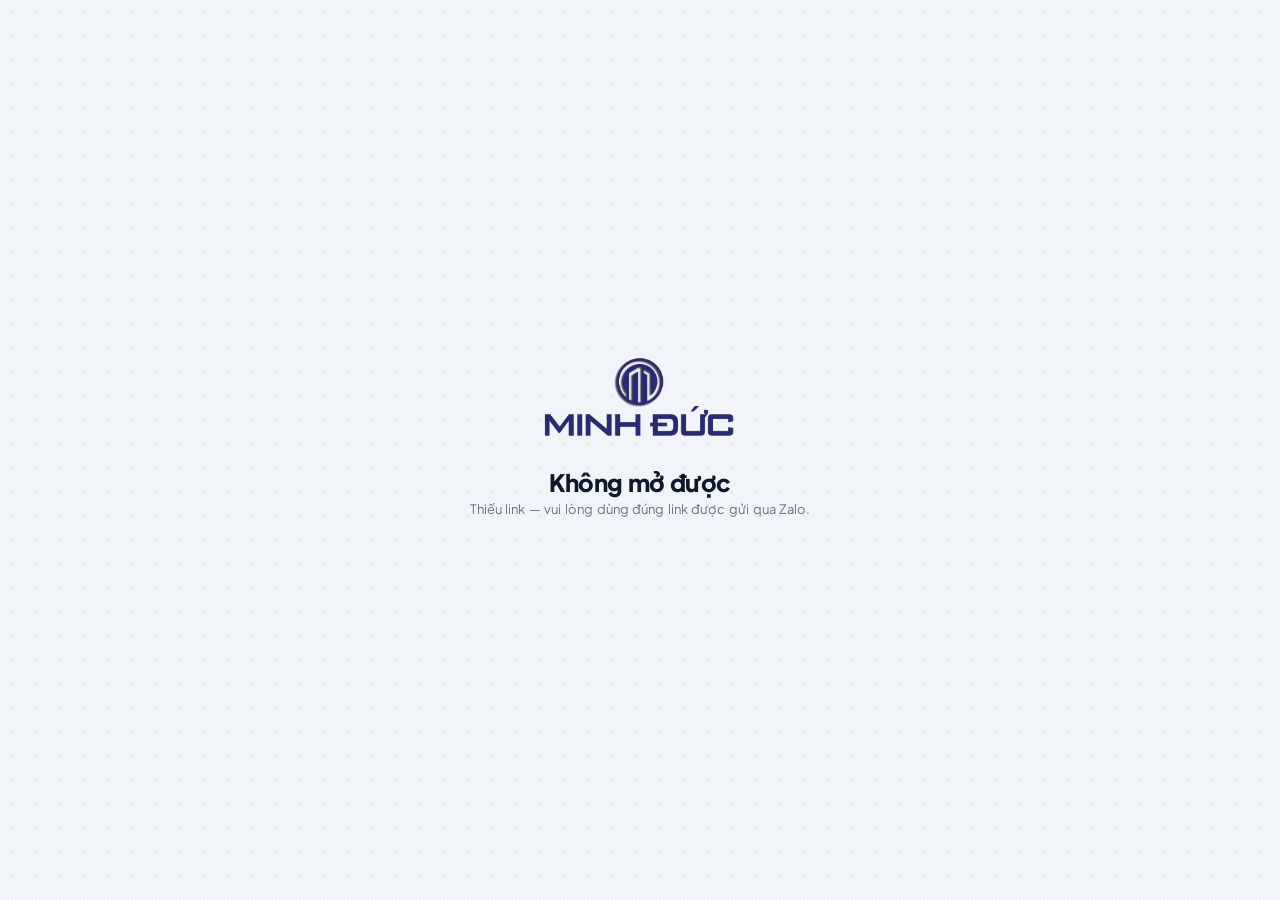
==== commit ee9856fb: "Cài đặt nhanh trên thanh đầu trang: đổi sáng/tối, cỡ chữ, Anh/Việt Co-Authored-By: Claude Opus 5.5 <" ====
--- a/client.html
+++ b/client.html
@@ -8,6 +8,7 @@
 <title>Tiến độ thi công — Minh Đức</title>
 <link rel="manifest" href="manifest.json">
 <link rel="apple-touch-icon" href="apple-touch-icon.png">
+<script>try{var s=localStorage,d=document.documentElement,t=s.getItem('mda-theme'),f=s.getItem('mda-font'),l=s.getItem('mda-lang');if(t==='light'||t==='dark')d.dataset.theme=t;if(f==='sm'||f==='lg')d.dataset.font=f;if(l==='en')d.lang='en'}catch(e){}</script>
 <link rel="stylesheet" href="css/app.css">
 <script src="vendor/supabase-js@2.45.4.min.js"></script>
 <script src="config.js"></script>
@@ -28,13 +29,13 @@
         <div><div class="header-title" id="clientProjectName">—</div>
           <div class="header-sub" id="clientProjectAddr"></div></div>
       </div>
-      <span class="online-dot" id="clientOnlineDot"></span>
+      <div class="header-right"><span id="quickSettings"></span><span class="online-dot" id="clientOnlineDot"></span></div>
     </div>
     <div class="client-scroll">
       <div class="stats-strip" id="clientStats"></div>
       <div class="client-workspace">
         <section class="client-panel">
-          <div class="section-label">Các giai đoạn thi công</div>
+          <div class="section-label" data-i18n="client.stages">Các giai đoạn thi công</div>
           <div id="clientStageList"></div>
         </section>
         <section class="client-panel client-gallery-panel">
--- a/css/app.css
+++ b/css/app.css
@@ -9,47 +9,84 @@
   src:url(../vendor/fonts/plus-jakarta-sans-latin-wght-normal.woff2) format("woff2");
   unicode-range:U+0000-00FF,U+0131,U+0152-0153,U+02BB-02BC,U+02C6,U+02DA,U+02DC,U+0304,U+0308,U+0329,U+2000-206F,U+20AC,U+2122,U+2191,U+2193,U+2212,U+2215,U+FEFF,U+FFFD;}
 
-/* ---------- Design tokens: xanh tím (indigo/violet), bo tròn lớn ---------- */
+/* ---------- Design tokens ----------
+   Màu chủ đạo indigo (nút, header). Nền + thẻ theo phong cách icon
+   "Filled Outline / Tech Cartoon": nền slate có lưới chấm kỹ thuật,
+   thẻ viền mực 2px + bóng cứng lệch 3px (soft neo-brutalist).
+   Sáng/Tối: theo máy, hoặc ép bằng <html data-theme="light|dark">
+   (chọn trong "Cài đặt tài khoản" — js/staff/profile.js). */
 :root{
-  --bg:#EEF0FB; --paper:#FFFFFF; --ink:#16163F; --ink-soft:#7C7FA6; --ink-faint:#A3A6C4;
-  --line:#E1E3F5; --primary:#5B4CF0; --primary-strong:#4338CA; --primary-soft:#ECEAFF;
+  --bg-primary:#F1F5F9;   /* nền app */
+  --bg-surface:#F8FAFC;   /* ô phụ trong thẻ: ghi chú, khối nhóm */
+  --bg-card:#FFFFFF;      /* thẻ, thanh điều hướng, modal */
+  --border-card:#1E1E24;  /* viền thẻ — cùng màu nét viền icon */
+  --shadow-hard:3px 3px 0 #1E1E24; --shadow-hard-sm:2px 2px 0 #1E1E24;
+  --pattern-grid-color:rgba(15,23,42,.07);
+  --pattern:radial-gradient(var(--pattern-grid-color) 1px,transparent 1.3px) 0 0/24px 24px;
+  --bg:var(--bg-primary); --paper:var(--bg-card);
+  --ink:#0F172A; --ink-soft:#64748B; --ink-faint:#94A3B8;
+  --line:#E2E8F0; --primary:#5B4CF0; --primary-strong:#4338CA; --primary-soft:#ECEAFF;
   --accent:#22D3EE; --accent-soft:#DDF8FD;
   --success:#15803D; --success-soft:#E1F6E8; --warning:#B45309; --warning-soft:#FEF1D6;
-  --danger:#D12A4A; --danger-soft:#FDE7EC; --track:#E7E8F7; --track-ink:#8A8DB3;
-  --plan:#CDD0F0; /* nền thanh "kế hoạch đáng đạt" trên dashboard */
+  --danger:#D12A4A; --danger-soft:#FDE7EC; --track:#E2E8F0; --track-ink:#64748B;
+  --plan:#CBD5E1; /* nền thanh "kế hoạch đáng đạt" trên dashboard */
   --grad:linear-gradient(135deg,#5B4CF0 0%,#4338CA 100%);
   --on-grad:#FFFFFF; --on-grad-soft:rgba(255,255,255,.78);
-  --toast-bg:#16163F; --backdrop:rgba(22,22,63,.5);
-  --shadow:0 12px 32px rgba(67,56,202,.12); --shadow-sm:0 4px 14px rgba(67,56,202,.08);
+  --toast-bg:#0F172A; --backdrop:rgba(15,23,42,.55);
+  --shadow:var(--shadow-hard); --shadow-sm:var(--shadow-hard-sm);
   --shadow-btn:0 10px 22px -6px rgba(79,63,230,.55);
   --font-sans:"Plus Jakarta Sans",system-ui,-apple-system,"Segoe UI",Roboto,Arial,sans-serif;
-  --radius:24px; --radius-md:16px; --radius-input:12px; --pill:999px;
+  --radius:18px; --radius-md:16px; --radius-input:12px; --pill:999px;
   --safe-bottom:env(safe-area-inset-bottom,0px); --safe-top:env(safe-area-inset-top,0px);
   color-scheme:light;
 }
+/* Khối biến tối lặp 2 lần: theo máy (trừ khi ép Sáng) và khi ép Tối */
 @media (prefers-color-scheme:dark){
-  :root{
-    --bg:#0F0E24; --paper:#1B1A3A; --ink:#EDEBFF; --ink-soft:#A4A2D0; --ink-faint:#6E6C9C;
-    --line:#2D2B58; --primary:#8B7FFF; --primary-strong:#A99FFF; --primary-soft:#2A2760;
+  :root:not([data-theme="light"]){
+    --bg-primary:#0B0F19; --bg-surface:#151C2C; --bg-card:#1E293B; --border-card:#334155;
+    --shadow-hard:3px 3px 0 #020617; --shadow-hard-sm:2px 2px 0 #020617;
+    --pattern-grid-color:rgba(56,189,248,.05);
+    --pattern:linear-gradient(var(--pattern-grid-color) 1px,transparent 1px) 0 0/24px 24px,
+              linear-gradient(90deg,var(--pattern-grid-color) 1px,transparent 1px) 0 0/24px 24px;
+    --ink:#E2E8F0; --ink-soft:#94A3B8; --ink-faint:#64748B;
+    --line:#334155; --primary:#8B7FFF; --primary-strong:#A99FFF; --primary-soft:#2A2760;
     --accent-soft:#12394A;
     --success:#4ADE80; --success-soft:#143A27; --warning:#FBBF24; --warning-soft:#3B2E10;
-    --danger:#FB7185; --danger-soft:#44182B; --track:#2A2852; --track-ink:#8784B8; --plan:#403D78;
+    --danger:#FB7185; --danger-soft:#44182B; --track:#334155; --track-ink:#94A3B8; --plan:#475569;
     --grad:linear-gradient(135deg,#6D5FF5 0%,#4338CA 100%);
-    --toast-bg:#2F2C66; --backdrop:rgba(5,4,20,.66);
-    --shadow:0 12px 32px rgba(0,0,0,.38); --shadow-sm:0 4px 14px rgba(0,0,0,.28);
+    --toast-bg:#334155; --backdrop:rgba(2,6,23,.7);
     --shadow-btn:0 10px 22px -6px rgba(91,76,240,.6);
     color-scheme:dark;
   }
 }
+:root[data-theme="dark"]{
+  --bg-primary:#0B0F19; --bg-surface:#151C2C; --bg-card:#1E293B; --border-card:#334155;
+  --shadow-hard:3px 3px 0 #020617; --shadow-hard-sm:2px 2px 0 #020617;
+  --pattern-grid-color:rgba(56,189,248,.05);
+  --pattern:linear-gradient(var(--pattern-grid-color) 1px,transparent 1px) 0 0/24px 24px,
+            linear-gradient(90deg,var(--pattern-grid-color) 1px,transparent 1px) 0 0/24px 24px;
+  --ink:#E2E8F0; --ink-soft:#94A3B8; --ink-faint:#64748B;
+  --line:#334155; --primary:#8B7FFF; --primary-strong:#A99FFF; --primary-soft:#2A2760;
+  --accent-soft:#12394A;
+  --success:#4ADE80; --success-soft:#143A27; --warning:#FBBF24; --warning-soft:#3B2E10;
+  --danger:#FB7185; --danger-soft:#44182B; --track:#334155; --track-ink:#94A3B8; --plan:#475569;
+  --grad:linear-gradient(135deg,#6D5FF5 0%,#4338CA 100%);
+  --toast-bg:#334155; --backdrop:rgba(2,6,23,.7);
+  --shadow-btn:0 10px 22px -6px rgba(91,76,240,.6);
+  color-scheme:dark;
+}
+:root[data-theme="light"]{color-scheme:light;}
+/* Chỉ bật chuyển màu lúc người dùng đổi Sáng/Tối — không tốn khi cuộn */
+.theme-anim,.theme-anim *{transition:background-color .3s,border-color .3s,color .3s,box-shadow .3s!important;}
 *{box-sizing:border-box;-webkit-tap-highlight-color:transparent;}
 html,body{height:100%;}
 body{
-  margin:0;background:var(--bg);color:var(--ink);font-family:var(--font-sans);
+  margin:0;background:var(--pattern),var(--bg-primary);color:var(--ink);font-family:var(--font-sans);
   -webkit-font-smoothing:antialiased;overscroll-behavior-y:none;
   word-spacing:.1em; /* Plus Jakarta Sans có khoảng trắng hẹp — nới ra cho tiếng Việt dễ đọc */
 }
 button,input,select,textarea{font-family:var(--font-sans);word-spacing:inherit;}
-#app{display:flex;flex-direction:column;height:100dvh;max-width:520px;margin:0 auto;background:var(--bg);}
+#app{display:flex;flex-direction:column;height:100dvh;max-width:520px;margin:0 auto;background:var(--pattern),var(--bg-primary);}
 
 /* ---------- Screens ---------- */
 .screen{display:none;flex:1;flex-direction:column;overflow:hidden;}
@@ -75,7 +112,7 @@
 .login-sub{font-size:13px;color:var(--ink-soft);margin-bottom:28px;}
 .login-form{width:100%;display:flex;flex-direction:column;gap:12px;background:var(--paper);
   border-radius:var(--radius);padding:24px 20px;box-shadow:var(--shadow);}
-input[type=email],input[type=password],input[type=text],input[type=number],input[type=date],select,textarea{
+input[type=email],input[type=password],input[type=text],input[type=tel],input[type=number],input[type=date],select,textarea{
   border:1.5px solid var(--line);border-radius:var(--radius-input);padding:13px 14px;font-size:15px;
   background:var(--paper);color:var(--ink);width:100%;outline:none;transition:border-color .15s,box-shadow .15s;
 }
@@ -115,6 +152,16 @@
 .header-title{font-weight:800;font-size:17px;letter-spacing:-.015em;overflow:hidden;text-overflow:ellipsis;white-space:nowrap;}
 .header-sub{font-size:11px;color:var(--on-grad-soft);}
 .header-user{max-width:128px;color:var(--on-grad-soft);font-weight:600;font-size:11px;overflow:hidden;text-overflow:ellipsis;white-space:nowrap;}
+/* Tên ở đầu trang = nút mở "Cài đặt tài khoản" */
+button.header-user{display:block;background:none;border:0;padding:4px 0;margin:0;font-family:inherit;text-align:right;min-width:0;cursor:pointer;
+  text-decoration:underline dotted rgba(255,255,255,.45);text-underline-offset:3px;}
+button.header-user::before{content:"⚙ ";text-decoration:none;display:inline;}
+button.header-user:hover{color:var(--on-grad);}
+/* Nhóm phải (chấm online · 🔔 · tên · Đăng xuất): tên co lại "…" khi màn hẹp, không đè logo */
+.header-left{flex:none;}
+.app-header > div:last-child{min-width:0;}
+.app-header > div:last-child > *{flex:none;}
+.app-header > div:last-child > .header-user{flex:0 1 auto;}
 .online-dot{flex:none;width:10px;height:10px;border-radius:50%;background:#4ADE80;box-shadow:0 0 0 3px rgba(255,255,255,.28);}
 .online-dot.off{background:#FB7185;box-shadow:0 0 0 3px rgba(255,255,255,.28);}
 .logout-btn{background:rgba(255,255,255,.16);border:1px solid rgba(255,255,255,.22);color:var(--on-grad);font-size:12px;font-weight:700;
@@ -128,6 +175,7 @@
 }
 .project-bar select{flex:1;font-weight:700;font-size:14px;border-radius:var(--pill);padding:11px 16px;box-shadow:var(--shadow-sm);}
 .project-bar .icon-btn:not(.new-project-btn){background:var(--paper);color:var(--ink);box-shadow:var(--shadow-sm);}
+.project-closed-note{margin:4px 0 10px;padding:10px 14px;border-radius:var(--radius);background:var(--success-soft);color:var(--success);font-size:13px;font-weight:600;}
 .icon-btn.new-project-btn{
   flex:none;white-space:nowrap;background:var(--grad);color:#fff;border:0;border-radius:var(--pill);
   padding:11px 15px;font-size:13px;font-weight:800;box-shadow:var(--shadow-btn);
@@ -239,7 +287,7 @@
 .project-summary-card.risk-warning{border-left-color:var(--warning);}
 .project-summary-card.risk-critical{border-left-color:var(--danger);}
 .risk-badge{flex:none;font-size:11.5px;font-weight:700;padding:5px 11px;border-radius:var(--pill);white-space:nowrap;}
-.risk-badge.good{background:var(--success-soft);color:var(--success);}
+.risk-badge.good,.risk-badge.done{background:var(--success-soft);color:var(--success);}
 .risk-badge.warning{background:var(--warning-soft);color:var(--warning);}
 .risk-badge.critical{background:var(--danger-soft);color:var(--danger);}
 .project-summary-client .neg{color:var(--danger);}
@@ -292,12 +340,37 @@
 .approval-item-name{font-weight:800;font-size:15px;}
 .approval-meta{font-size:11.5px;color:var(--ink-soft);margin-top:2px;}
 .approval-stale-flag{background:var(--danger-soft);color:var(--danger);font-size:10.5px;font-weight:700;padding:4px 10px;border-radius:var(--pill);}
-.photo-grid{display:grid;grid-template-columns:repeat(4,1fr);gap:6px;margin:10px 0;}
-.photo-grid img{width:100%;aspect-ratio:1;object-fit:cover;border-radius:14px;background:var(--track);cursor:pointer;}
+/* Khung ảnh báo cáo (js/gallery.js): 1 ảnh lớn · 4 ảnh lưới 2×2 · còn lại slide */
+.pg{position:relative;margin:12px 0;}
+.pg img{display:block;width:100%;height:100%;object-fit:cover;cursor:zoom-in;-webkit-user-select:none;user-select:none;
+  background:linear-gradient(100deg,var(--track) 30%,color-mix(in srgb,var(--track) 55%,var(--paper)) 50%,var(--track) 70%) 0 0/300% 100%;
+  animation:pg-shimmer 1.3s linear infinite;}
+.pg img.loaded{animation:none;background:var(--track);}
+@keyframes pg-shimmer{from{background-position:100% 0;}to{background-position:0 0;}}
+@media (prefers-reduced-motion:reduce){.pg img{animation:none;}}
+.pg-single{aspect-ratio:4/3;border-radius:18px;overflow:hidden;}
+.pg-grid4{display:grid;grid-template-columns:1fr 1fr;gap:3px;border-radius:18px;overflow:hidden;background:var(--paper);}
+.pg-grid4 img{aspect-ratio:1;}
+.pg-track{display:flex;gap:8px;overflow-x:auto;scroll-snap-type:x mandatory;scrollbar-width:none;
+  overscroll-behavior-x:contain;-webkit-overflow-scrolling:touch;border-radius:18px;}
+.pg-track::-webkit-scrollbar{display:none;}
+.pg-slide{flex:0 0 86%;aspect-ratio:4/3;scroll-snap-align:start;border-radius:18px;overflow:hidden;}
+.pg-slide:last-child{scroll-snap-align:end;}
+.pg-count{position:absolute;top:10px;left:10px;padding:4px 10px;border-radius:var(--pill);font-size:11.5px;font-weight:700;
+  color:#fff;background:rgba(15,14,36,.55);-webkit-backdrop-filter:blur(6px);backdrop-filter:blur(6px);
+  font-variant-numeric:tabular-nums;pointer-events:none;}
+.pg-dots{display:flex;justify-content:center;gap:5px;margin-top:9px;}
+.pg-dots i{width:6px;height:6px;border-radius:var(--pill);background:var(--line);transition:width .2s,background-color .2s;}
+.pg-dots i.on{width:18px;background:var(--primary);}
+.pg-nav{display:none;position:absolute;top:calc(50% - 12px);transform:translateY(-50%);width:38px;height:38px;border:0;border-radius:50%;
+  background:var(--paper);color:var(--ink);font-size:22px;line-height:1;cursor:pointer;box-shadow:0 6px 18px rgba(15,14,36,.22);font-family:inherit;}
+.pg-nav.prev{left:8px;}
+.pg-nav.next{right:8px;}
+.pg-nav[hidden]{display:none!important;}
 .approval-note{font-size:13px;color:var(--ink);background:var(--bg);border-radius:var(--radius-input);padding:10px 12px;margin:8px 0;}
 .approval-qty-row{display:flex;align-items:center;gap:8px;margin:10px 0;}
 .approval-qty-row input{width:100px;}
-.approval-actions{display:flex;gap:8px;}
+.approval-actions{display:flex;gap:8px;margin-top:12px;}
 .approval-actions .btn{flex:1;}
 .reported-by{font-size:11px;color:var(--ink-faint);margin-top:4px;}
 
@@ -374,6 +447,11 @@
 .member-check input{width:20px;height:20px;accent-color:var(--primary-strong);}
 .member-row select{width:auto;padding:7px 10px;font-size:13px;}
 .member-role{font-size:12px;color:var(--ink-soft);}
+.zalo-btn{flex:none;display:inline-flex;align-items:center;padding:5px 12px;border-radius:var(--pill);background:var(--primary-soft);
+  color:var(--primary-strong);font-size:12px;font-weight:800;text-decoration:none;}
+.zalo-btn:hover{background:var(--primary);color:#fff;}
+.profile-zalo{display:inline-block;margin-top:8px;font-size:13px;font-weight:700;color:var(--primary);text-decoration:none;}
+.profile-zalo[hidden]{display:none;}
 
 /* Lightbox dùng chung (js/lightbox.js) */
 .lightbox .lb-btn{position:absolute;border:none;background:rgba(255,255,255,.14);color:#fff;border-radius:50%;
@@ -385,15 +463,15 @@
 
 /* ---------- FAB + bottom nav ---------- */
 .fab{
-  position:fixed;right:calc(50% - 240px + 20px);bottom:calc(84px + var(--safe-bottom));
+  position:fixed;right:calc(20px + env(safe-area-inset-right,0px));bottom:calc(84px + var(--safe-bottom));
   width:60px;height:60px;border-radius:50%;background:var(--grad);color:#fff;border:none;
   font-size:26px;box-shadow:var(--shadow-btn),0 0 0 4px color-mix(in srgb,var(--paper) 70%,transparent);cursor:pointer;z-index:20;
   transition:transform .12s;
 }
 .fab:active{transform:scale(.92);}
-.fab.secondary{bottom:calc(150px + var(--safe-bottom));width:54px;height:54px;font-size:22px;
+/* Nút báo vướng mắc (màn thợ, không có thanh điều hướng dưới) → nổi sát góc dưới-phải */
+.fab.secondary{bottom:calc(20px + var(--safe-bottom));width:54px;height:54px;font-size:22px;
   background:linear-gradient(135deg,#F43F5E,#D12A4A);box-shadow:0 10px 22px -6px rgba(209,42,74,.6),0 0 0 4px color-mix(in srgb,var(--paper) 70%,transparent);}
-@media (max-width:560px){.fab{right:20px;}}
 
 .bottom-nav{
   display:flex;gap:4px;background:var(--paper);padding:8px 10px calc(8px + var(--safe-bottom));
@@ -405,7 +483,8 @@
   position:relative;border-radius:18px;transition:background-color .15s,color .15s;
 }
 .bottom-nav button.active{color:var(--primary-strong);font-weight:800;background:var(--primary-soft);}
-.bottom-nav .ic{font-size:19px;}
+.bottom-nav .ic{display:block;width:26px;height:26px;filter:saturate(.2) opacity(.6);transition:filter .2s,transform .2s;}
+.bottom-nav button.active .ic{filter:none;transform:translateY(-1px) scale(1.1);}
 .bottom-nav .dot{position:absolute;top:6px;right:calc(50% - 20px);width:8px;height:8px;border-radius:50%;background:var(--danger);}
 
 /* ---------- Modal ---------- */
@@ -469,8 +548,11 @@
 .crew-status-pill.approved{background:var(--success-soft);color:var(--success);}
 .crew-status-pill.rejected{background:var(--danger-soft);color:var(--danger);}
 .crew-tabs{display:flex;gap:4px;margin:14px 18px 0;padding:4px;background:var(--paper);border-radius:var(--pill);box-shadow:var(--shadow-sm);}
-.crew-tabs button{flex:1;padding:11px;border-radius:var(--pill);border:0;background:transparent;color:var(--ink-soft);font-weight:700;font-size:14px;cursor:pointer;font-family:inherit;transition:background-color .15s,color .15s;}
+.crew-tabs button{flex:1;display:flex;align-items:center;justify-content:center;gap:8px;padding:9px 11px;border-radius:var(--pill);border:0;background:transparent;color:var(--ink-soft);font-weight:700;font-size:14px;cursor:pointer;font-family:inherit;transition:background-color .15s,color .15s;}
 .crew-tabs button.active{background:var(--grad);color:#fff;box-shadow:var(--shadow-btn);}
+.tab-ic{flex:none;width:26px;height:26px;filter:saturate(.2) opacity(.6);transition:filter .2s;}
+/* Tab đang chọn nền gradient tím: đặt icon trên đĩa trắng để viền đen không chìm */
+.crew-tabs button.active .tab-ic{filter:none;background:#fff;border-radius:50%;padding:2px;width:30px;height:30px;margin:-2px 0;}
 .crew-group-label{font-size:12px;font-weight:700;color:var(--ink-soft);margin:14px 0 8px;}
 .crew-group-label:first-child{margin-top:0;}
 .crew-group-label.late{color:var(--danger);}
@@ -574,6 +656,7 @@
     flex:none;width:100%;min-height:70px;padding:10px 4px;border-radius:18px;
   }
   .staff-app .bottom-nav button.active{background:var(--grad);color:#fff;box-shadow:var(--shadow-btn);}
+  .staff-app .bottom-nav button.active .ic{background:#fff;border-radius:50%;padding:2px;transform:none;}
   .staff-app .bottom-nav .dot{top:10px;right:13px;}
   .staff-panel .list-wrap{padding:10px 28px 32px;}
   .project-bar{padding:16px 28px 6px;}
@@ -590,6 +673,7 @@
   }
   .crew-tabs button{
     flex:none;width:100%;min-height:70px;padding:10px 5px;line-height:1.3;border-radius:18px;
+    flex-direction:column;gap:4px;font-size:12px;
   }
   .crew-content{padding:10px 28px 32px;}
   .crew-page{
@@ -616,6 +700,17 @@
     max-height:calc(100dvh - 48px);
   }
   .toast{bottom:32px;}
+
+  /* Ảnh báo cáo: 2–3 ảnh xếp 1 hàng, ≥5 ảnh slide 3 ảnh/khung + nút ‹ › */
+  .pg-single{max-width:380px;}
+  .pg-grid4{max-width:320px;}
+  .pg-slider[data-n="2"] .pg-track,.pg-slider[data-n="3"] .pg-track{display:grid;grid-auto-flow:column;grid-auto-columns:1fr;overflow:visible;}
+  .pg-slider[data-n="2"] .pg-track{max-width:560px;}
+  .pg-slider[data-n="2"] :is(.pg-count,.pg-dots),.pg-slider[data-n="3"] :is(.pg-count,.pg-dots){display:none;}
+  .pg-slide{flex-basis:calc((100% - 16px)/3);border-radius:14px;}
+}
+@media (min-width:900px) and (hover:hover){
+  .pg-nav{display:block;}
 }
 
 @media (min-width:1500px){
@@ -634,12 +729,13 @@
     min-height:48px;flex-direction:row;justify-content:flex-start;gap:12px;
     padding:12px 14px;font-size:13px;text-align:left;
   }
-  .staff-app .bottom-nav .ic{width:28px;font-size:20px;text-align:center;}
+  .staff-app .bottom-nav .ic{width:28px;height:28px;}
   .staff-app .bottom-nav .dot{top:12px;right:16px;}
 
   .crew-tabs{width:224px;padding:20px 12px;}
   .crew-tabs button{
     min-height:48px;text-align:left;padding:12px 14px;font-size:13px;
+    flex-direction:row;justify-content:flex-start;gap:12px;
   }
 
   /* Card dashboard, duyệt, cảnh báo và hạng mục tận dụng hai cột. */
@@ -657,6 +753,10 @@
   .client-photo-album{grid-template-columns:repeat(3,minmax(0,1fr));}
 }
 
+@media (max-width:480px){
+  .project-bar .btn-label{display:none;}   /* 🏁 / ↺ chỉ còn biểu tượng, nhường chỗ ô chọn công trình */
+}
+
 @media (max-width:390px){
   .project-bar{padding-left:12px;padding-right:12px;gap:5px;}
   .items-view-switch,.crew-tabs{margin-left:12px;margin-right:12px;}
@@ -667,7 +767,170 @@
   .timeline-row-meta{font-size:10px;}
 }
 
-/* Dark mode: logo chữ navy gốc không đọc được trên nền tối → chuyển trắng */
+/* ============================================================
+   HỆ BỀ MẶT — thẻ viền mực + bóng cứng (đồng bộ icon Filled Outline)
+   Đặt cuối file để đè bóng mờ / nền cũ của từng thành phần.
+   ============================================================ */
+.bg-pattern{background:var(--pattern),var(--bg-primary);}
+.surface-card{background:var(--bg-card);border:2px solid var(--border-card);border-radius:var(--radius-md);box-shadow:var(--shadow-hard);}
+
+/* Thẻ */
+.login-form,.task-card,.alert-item,.project-summary-card,.kpi,.dash-panel,.approval-card,.issue-card,
+.crew-item-card,.crew-form,.crew-history-item,.client-stage-card,.timeline-group,.stat-chip{
+  border:2px solid var(--border-card);box-shadow:var(--shadow-hard);}
+.kpi-row > .kpi:first-child,.stat-chip:first-child{box-shadow:var(--shadow-hard);}
+/* Giữ vạch màu trạng thái bên trái */
+.alert-item{border-left:6px solid var(--primary);}
+.alert-item.critical{border-left-color:var(--danger);}
+.alert-item.warning{border-left-color:var(--warning);}
+.alert-item.info{border-left-color:var(--success);}
+.issue-card{border-left:6px solid var(--warning);}
+.issue-card.blocking{border-left-color:var(--danger);}
+.approval-card.selected,.crew-item-card.selected{border-color:var(--primary);box-shadow:3px 3px 0 var(--primary);}
+.crew-item-card:active{transform:translate(1px,1px);box-shadow:var(--shadow-hard-sm);}
+
+/* Điều khiển dạng pill */
+.items-view-switch,.seg-switch,.crew-tabs,.project-bar select,.project-bar .icon-btn:not(.new-project-btn){
+  border:1.5px solid var(--border-card);box-shadow:var(--shadow-hard-sm);}
+
+/* Ô phụ trong thẻ: nền phẳng, không lộ lưới */
+.approval-note,.act-tip,.wz-team,.icon-btn:hover{background:var(--bg-surface);}
+
+/* Thanh điều hướng + modal */
+.bottom-nav{background:var(--bg-card);border-top:2px solid var(--border-card);box-shadow:none;}
+.modal-sheet{border:2px solid var(--border-card);border-bottom:0;box-shadow:0 -3px 0 var(--border-card);}
+@media (min-width:900px){
+  .staff-app .bottom-nav,.crew-tabs{border:2px solid var(--border-card);box-shadow:var(--shadow-hard);}
+  .modal-sheet{border-bottom:2px solid var(--border-card);box-shadow:var(--shadow-hard);}
+}
+
+/* ---------- Tối: logo chữ navy → trắng; icon viền đen có vầng sáng mảnh
+   ôm viền + ánh cyan mờ phía sau để không chìm vào nền ---------- */
 @media (prefers-color-scheme:dark){
-  .login-logo{filter:brightness(0) invert(1);}
-}
+  :root:not([data-theme="light"]) .login-logo{filter:brightness(0) invert(1);}
+  :root:not([data-theme="light"]) .bottom-nav .ic,:root:not([data-theme="light"]) .tab-ic{
+    filter:drop-shadow(0 0 .6px rgba(226,232,240,.85)) drop-shadow(0 0 7px rgba(56,189,248,.28));}
+  :root:not([data-theme="light"]) .bottom-nav button:not(.active) .ic,:root:not([data-theme="light"]) .crew-tabs button:not(.active) .tab-ic{
+    filter:saturate(.55) opacity(.85) drop-shadow(0 0 .6px rgba(226,232,240,.85)) drop-shadow(0 0 7px rgba(56,189,248,.28));}
+}
+:root[data-theme="dark"] .login-logo{filter:brightness(0) invert(1);}
+:root[data-theme="dark"] .bottom-nav .ic,:root[data-theme="dark"] .tab-ic{
+  filter:drop-shadow(0 0 .6px rgba(226,232,240,.85)) drop-shadow(0 0 7px rgba(56,189,248,.28));}
+:root[data-theme="dark"] .bottom-nav button:not(.active) .ic,:root[data-theme="dark"] .crew-tabs button:not(.active) .tab-ic{
+  filter:saturate(.55) opacity(.85) drop-shadow(0 0 .6px rgba(226,232,240,.85)) drop-shadow(0 0 7px rgba(56,189,248,.28));}
+
+/* Nút chọn Sáng/Tối trong "Cài đặt tài khoản" */
+
+/* ---------- Tab Công việc: đầu việc = dòng gọn trong thẻ hạng mục ----------
+   (đặt sau hệ bề mặt để bỏ viền/bóng thẻ lồng thẻ) */
+.package-card .wi-list{margin-top:6px;}
+.package-card .wi-row{
+  display:grid;grid-template-columns:minmax(0,1fr) auto auto auto;align-items:center;column-gap:6px;
+  border:0;border-top:1px solid var(--line);border-radius:0;box-shadow:none;background:transparent;
+  padding:10px 2px 12px;margin:0;}
+.package-card .wi-row > .task-top{display:block;min-width:0;}
+.package-card .wi-row .task-name{font-size:14px;overflow:hidden;text-overflow:ellipsis;white-space:nowrap;}
+.package-card .wi-row .task-meta{margin-top:2px;}
+.package-card .wi-row > .progress-track,.package-card .wi-row > .wi-menu,.package-card .wi-row > .task-edit{grid-column:1/-1;}
+.progress-track.thin{height:6px;margin-top:8px;}
+.package-card .wi-row.open{background:var(--bg-surface);border-radius:12px;padding-left:10px;padding-right:10px;border-top-color:transparent;}
+.wi-more{font-size:18px;line-height:1;padding:4px 10px;color:var(--ink-soft);letter-spacing:.05em;}
+.wi-more[aria-expanded=true]{background:var(--primary-soft);color:var(--primary-strong);}
+.wi-menu{display:flex;flex-wrap:wrap;justify-content:flex-end;gap:4px;margin-top:8px;padding:4px;
+  background:var(--bg-surface);border:1.5px solid var(--border-card);border-radius:14px;box-shadow:var(--shadow-hard-sm);}
+.wi-menu[hidden]{display:none;}
+.wi-menu .icon-btn{color:var(--ink);}
+.wi-menu .icon-btn.danger{color:var(--danger);}
+/* Menu ⋯ của hạng mục nằm cuối hàng nút → xuống dòng riêng, full width */
+.task-actions.wrap > .wi-menu{flex-basis:100%;}
+
+/* ---------- Trò chuyện theo đầu việc (index.html + crew.html) ---------- */
+.chat-btn{position:relative;padding:4px 8px;font-size:16px;line-height:1;}
+.chat-count{display:inline-block;min-width:18px;padding:2px 5px;margin-left:2px;border-radius:var(--pill);
+  background:var(--danger);color:#fff;font-size:10.5px;font-weight:800;line-height:14px;text-align:center;vertical-align:top;}
+.chat-count[hidden]{display:none;}
+.chat-count.dot{min-width:10px;width:10px;height:10px;padding:0;font-size:0;vertical-align:super;}
+.bottom-nav .nav-count{position:absolute;top:3px;left:calc(50% + 6px);min-width:18px;padding:1px 5px;border-radius:var(--pill);
+  background:var(--danger);color:#fff;font-size:10.5px;font-weight:800;line-height:15px;text-align:center;}
+.bottom-nav .nav-count[hidden]{display:none;}
+@media (min-width:900px){ .staff-app .bottom-nav .nav-count{top:6px;left:auto;right:8px;} }
+@media (min-width:1280px){ .staff-app .bottom-nav .nav-count{top:50%;right:12px;transform:translateY(-50%);} }
+
+.chat-inbox-card{display:flex;flex-direction:column;gap:3px;width:100%;text-align:left;font-family:inherit;color:var(--ink);cursor:pointer;
+  background:var(--bg-card);border:2px solid var(--border-card);border-radius:var(--radius-md);box-shadow:var(--shadow-hard-sm);
+  padding:12px 14px;margin-bottom:10px;}
+.chat-inbox-card:active{transform:translate(1px,1px);box-shadow:none;}
+.chat-inbox-card.unread{border-left:6px solid var(--primary);}
+.chat-inbox-top{display:flex;align-items:center;justify-content:space-between;gap:8px;}
+.chat-inbox-item{font-size:14.5px;font-weight:700;min-width:0;overflow:hidden;text-overflow:ellipsis;white-space:nowrap;}
+.chat-inbox-card.unread .chat-inbox-item{font-weight:800;}
+.chat-inbox-meta{font-size:12px;color:var(--ink-soft);font-weight:600;}
+.chat-inbox-last{display:flex;justify-content:space-between;gap:8px;font-size:13px;color:var(--ink-soft);}
+.chat-inbox-card.unread .chat-inbox-last{color:var(--ink);}
+.chat-inbox-text{min-width:0;overflow:hidden;text-overflow:ellipsis;white-space:nowrap;}
+.chat-inbox-age{flex:none;font-size:11.5px;color:var(--ink-faint);}
+
+.chat-sheet{height:85vh;overflow:hidden;gap:8px;padding-bottom:calc(14px + var(--safe-bottom));}
+.chat-head{display:flex;align-items:flex-start;justify-content:space-between;gap:8px;}
+.chat-head .modal-title{font-size:18px;}
+.chat-head-meta{font-size:12.5px;color:var(--ink-soft);font-weight:600;}
+.chat-sheet .crew-outbox-banner{margin:0;padding:10px 12px;font-size:13.5px;}
+.chat-thread{flex:1;min-height:0;overflow-y:auto;display:flex;flex-direction:column;gap:10px;
+  padding:10px 4px;border-top:1px solid var(--line);border-bottom:1px solid var(--line);}
+.chat-msg{display:flex;flex-direction:column;align-items:flex-start;max-width:86%;}
+.chat-msg.mine{align-self:flex-end;align-items:flex-end;}
+.chat-author{font-size:11.5px;font-weight:700;color:var(--ink-soft);margin:0 6px 2px;}
+.chat-msg.staff .chat-author{color:var(--primary-strong);}
+.chat-bubble{background:var(--bg-surface);border:1.5px solid var(--line);border-radius:16px 16px 16px 4px;padding:8px 11px;}
+.chat-msg.mine .chat-bubble{background:var(--primary-soft);border-color:transparent;border-radius:16px 16px 4px 16px;}
+.chat-msg.queued .chat-bubble{background:var(--warning-soft);border:1.5px dashed var(--warning);}
+.chat-text{font-size:14px;line-height:1.45;white-space:pre-wrap;overflow-wrap:anywhere;}
+.chat-photos{display:flex;flex-wrap:wrap;gap:4px;max-width:224px;margin-top:6px;}
+.chat-photos img{width:110px;max-width:calc(50% - 2px);aspect-ratio:1;object-fit:cover;border-radius:10px;background:var(--track);cursor:pointer;}
+.chat-photos img:only-child{max-width:100%;}
+.chat-text + .chat-photos{margin-top:6px;}
+.chat-bubble > .chat-photos:first-child{margin-top:0;}
+.chat-time{font-size:10.5px;color:var(--ink-faint);margin:2px 6px 0;}
+.chat-pill{display:inline-block;padding:2px 8px;border-radius:var(--pill);font-size:11px;font-weight:700;}
+.chat-pill.queued{background:var(--warning-soft);color:var(--warning);}
+.chat-pill.error{background:var(--danger-soft);color:var(--danger);}
+.chat-sheet .crew-photo-preview{margin-top:0;}
+.chat-sheet .crew-photo-preview:empty{display:none;}
+.chat-compose{display:flex;align-items:flex-end;gap:8px;}
+.chat-compose textarea{flex:1;min-height:44px;max-height:120px;resize:none;}
+.chat-compose .btn{flex:none;padding:12px 18px;}
+.chat-photo-btn{font-size:20px;padding:9px 10px;cursor:pointer;}
+
+/* Timeline: nút 💬 nằm cạnh dòng (không lồng nút trong nút) */
+.timeline-row-wrap{position:relative;border-top:1px dashed var(--line);}
+.timeline-group-head + .timeline-row-wrap{border-top:0;}
+.timeline-row-wrap > .timeline-row{border-top:0;}
+.timeline-row-wrap .timeline-row-head{padding-right:60px;}   /* chừa chỗ nút, thanh ngày vẫn đủ rộng — khớp trục */
+.timeline-row-wrap > .chat-btn{position:absolute;top:5px;right:0;}
+/* Thẻ đầu việc màn thợ: nút 💬 cạnh nhãn tiến độ */
+.crew-item-card .chat-btn{flex:none;font-size:18px;padding:6px 8px;}
+.chat-note{font-size:12px;line-height:1.45;color:var(--ink-soft);background:var(--bg-surface);border-radius:var(--radius-input);padding:7px 10px;}
+
+/* ---------- Cài đặt nhanh (js/settings.js): ☀/☾ + ⚙ trên thanh đầu trang ---------- */
+.header-right{display:flex;align-items:center;gap:10px;flex:none;}
+.qs-slot{display:inline-flex;gap:6px;flex:none;}
+.qs-btn{font-size:15px;line-height:1;padding:6px 9px;min-width:32px;}
+.qs-menu{position:fixed;left:12px;right:12px;z-index:1000;background:var(--paper);color:var(--ink);
+  border:1px solid var(--line);border-radius:var(--radius);box-shadow:var(--shadow-sm),0 18px 40px -16px rgba(0,0,0,.35);padding:14px 16px 6px;}
+@media (min-width:521px){.qs-menu{width:340px;}}
+.qs-title{font-weight:800;font-size:15px;margin-bottom:8px;}
+.qs-label{font-size:12px;font-weight:700;color:var(--ink-soft);}
+.qs-menu .seg-switch{display:flex;margin:6px 0 12px;}
+.qs-menu .seg-switch button{flex:1;padding:8px 6px;}
+/* Cỡ chữ: CSS viết bằng px nên phóng phần nội dung bằng zoom — giữ tỉ lệ bố cục.
+   Thanh đầu trang giữ nguyên để các nút không bị đẩy tràn trên điện thoại. */
+:root[data-font="sm"] :is(.staff-content,.bottom-nav,.crew-workspace,.client-scroll,.modal-sheet,.login-form){zoom:.92;}
+:root[data-font="lg"] :is(.staff-content,.bottom-nav,.crew-workspace,.client-scroll,.modal-sheet,.login-form){zoom:1.12;}
+@media (max-width:520px){
+  .app-header > div:last-child{gap:8px !important;}
+  .app-header .header-logo{width:76px;}
+  .app-header > div:last-child > .header-user{min-width:52px;}
+  .qs-btn{padding:6px 7px;min-width:30px;}
+}
+/* Trang thợ / chủ nhà: tên công trình dài co lại "…", không đẩy nút ⚙ ra ngoài */
+.app-header:has(> .header-right) .header-left{flex:1 1 auto;min-width:0;}
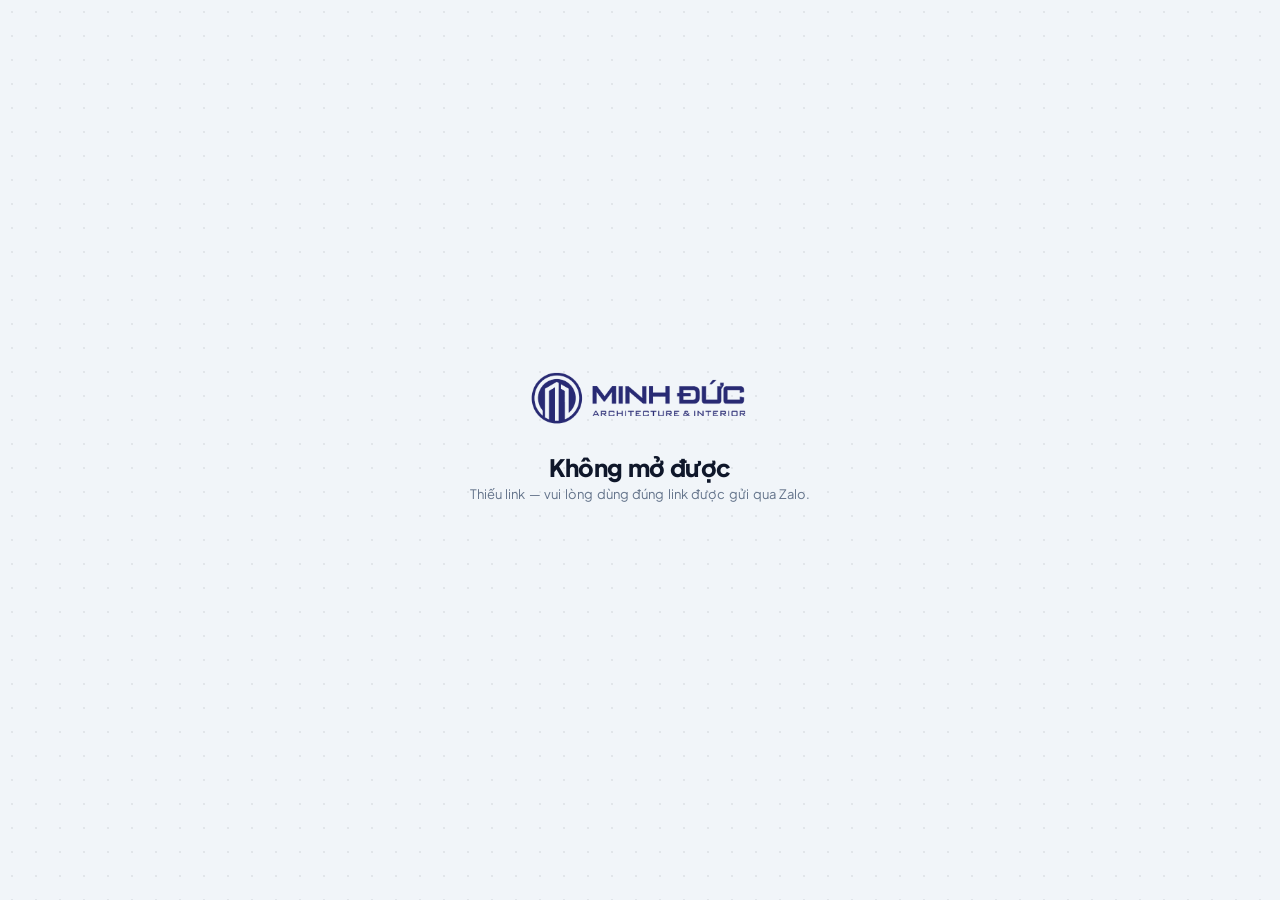
==== commit 946ef738: "Logo mới: điện thoại chỉ biểu tượng, máy tính logo ngang; bản navy/trắng theo sáng tối Co-Authored-B" ====
--- a/client.html
+++ b/client.html
@@ -17,7 +17,8 @@
 <div id="app">
 
   <div id="clientError" class="screen active" style="align-items:center;justify-content:center;padding:32px;text-align:center;">
-    <img class="login-logo compact" src="assets/logo-minh-duc.png" alt="Minh Đức">
+    <img class="login-logo compact logo-on-light" src="assets/logo-full.png" alt="Minh Đức">
+    <img class="login-logo compact logo-on-dark" src="assets/logo-full-white.png" alt="">
     <div class="login-title">Không mở được</div>
     <div class="login-sub" id="clientErrorMsg">Đang kiểm tra link...</div>
   </div>
@@ -25,7 +26,8 @@
   <div id="clientMain" class="screen">
     <div class="app-header">
       <div class="header-left">
-        <img class="header-logo" src="assets/logo-minh-duc.png" alt="Minh Đức">
+        <img class="header-logo logo-wide" src="assets/logo-full-white.png" alt="Minh Đức">
+        <img class="header-logo logo-mark" src="assets/logo-mark.png" alt="Minh Đức">
         <div><div class="header-title" id="clientProjectName">—</div>
           <div class="header-sub" id="clientProjectAddr"></div></div>
       </div>
--- a/css/app.css
+++ b/css/app.css
@@ -104,10 +104,10 @@
 #loginScreen::before{content:"";position:absolute;inset:0 0 auto;height:46%;z-index:-1;
   background:radial-gradient(circle at 88% 8%,transparent 0 70px,rgba(255,255,255,.1) 71px 98px,transparent 99px 150px,rgba(255,255,255,.07) 151px 178px,transparent 179px),var(--grad);
   border-radius:0 0 40px 40px;}
-#loginScreen .login-logo{filter:brightness(0) invert(1);}
 #loginScreen .login-sub{color:var(--on-grad-soft);}
 .login-logo{display:block;width:min(290px,86vw);height:auto;margin:0 auto 26px;object-fit:contain;}
 .login-logo.compact{width:min(220px,72vw);margin-bottom:24px;}
+.logo-on-dark{display:none;}
 .login-title{font-size:24px;font-weight:800;margin:0 0 4px;letter-spacing:-.02em;}
 .login-sub{font-size:13px;color:var(--ink-soft);margin-bottom:28px;}
 .login-form{width:100%;display:flex;flex-direction:column;gap:12px;background:var(--paper);
@@ -147,7 +147,8 @@
   border-radius:0 0 28px 28px;box-shadow:0 10px 26px -12px rgba(67,56,202,.55);
 }
 .header-left{display:flex;align-items:center;gap:10px;min-width:0;}
-.header-logo{display:block;width:92px;height:auto;max-height:40px;object-fit:contain;flex:none;filter:brightness(0) invert(1);}
+.header-logo{display:block;height:34px;width:auto;object-fit:contain;flex:none;}
+.header-logo.logo-mark{display:none;height:40px;}
 .header-left > div{min-width:0;}
 .header-title{font-weight:800;font-size:17px;letter-spacing:-.015em;overflow:hidden;text-overflow:ellipsis;white-space:nowrap;}
 .header-sub{font-size:11px;color:var(--on-grad-soft);}
@@ -155,7 +156,6 @@
 /* Tên ở đầu trang = nút mở "Cài đặt tài khoản" */
 button.header-user{display:block;background:none;border:0;padding:4px 0;margin:0;font-family:inherit;text-align:right;min-width:0;cursor:pointer;
   text-decoration:underline dotted rgba(255,255,255,.45);text-underline-offset:3px;}
-button.header-user::before{content:"⚙ ";text-decoration:none;display:inline;}
 button.header-user:hover{color:var(--on-grad);}
 /* Nhóm phải (chấm online · 🔔 · tên · Đăng xuất): tên co lại "…" khi màn hẹp, không đè logo */
 .header-left{flex:none;}
@@ -642,7 +642,7 @@
   .staff-app #loginScreen .login-form{max-width:460px;}
   .staff-app #loginScreen .login-share-link{max-width:540px;}
   .app-header{padding:calc(18px + var(--safe-top)) 28px 20px;}
-  .header-logo{width:108px;max-height:44px;}
+  .header-logo.logo-wide{height:40px;}
   .header-user{max-width:280px;font-size:12px;}
 
   /* Staff: rail gọn trên iPad dọc. */
@@ -754,7 +754,7 @@
 }
 
 @media (max-width:480px){
-  .project-bar .btn-label{display:none;}   /* 🏁 / ↺ chỉ còn biểu tượng, nhường chỗ ô chọn công trình */
+  .project-bar .btn-label{display:none;}   /* Đóng / Mở lại chỉ còn biểu tượng, nhường chỗ ô chọn công trình */
 }
 
 @media (max-width:390px){
@@ -804,16 +804,18 @@
   .modal-sheet{border-bottom:2px solid var(--border-card);box-shadow:var(--shadow-hard);}
 }
 
-/* ---------- Tối: logo chữ navy → trắng; icon viền đen có vầng sáng mảnh
+/* ---------- Tối: logo navy → bản trắng (logo-full-white.png); icon viền đen có vầng sáng mảnh
    ôm viền + ánh cyan mờ phía sau để không chìm vào nền ---------- */
 @media (prefers-color-scheme:dark){
-  :root:not([data-theme="light"]) .login-logo{filter:brightness(0) invert(1);}
+  :root:not([data-theme="light"]) .logo-on-light{display:none;}
+  :root:not([data-theme="light"]) .logo-on-dark{display:block;}
   :root:not([data-theme="light"]) .bottom-nav .ic,:root:not([data-theme="light"]) .tab-ic{
     filter:drop-shadow(0 0 .6px rgba(226,232,240,.85)) drop-shadow(0 0 7px rgba(56,189,248,.28));}
   :root:not([data-theme="light"]) .bottom-nav button:not(.active) .ic,:root:not([data-theme="light"]) .crew-tabs button:not(.active) .tab-ic{
     filter:saturate(.55) opacity(.85) drop-shadow(0 0 .6px rgba(226,232,240,.85)) drop-shadow(0 0 7px rgba(56,189,248,.28));}
 }
-:root[data-theme="dark"] .login-logo{filter:brightness(0) invert(1);}
+:root[data-theme="dark"] .logo-on-light{display:none;}
+:root[data-theme="dark"] .logo-on-dark{display:block;}
 :root[data-theme="dark"] .bottom-nav .ic,:root[data-theme="dark"] .tab-ic{
   filter:drop-shadow(0 0 .6px rgba(226,232,240,.85)) drop-shadow(0 0 7px rgba(56,189,248,.28));}
 :root[data-theme="dark"] .bottom-nav button:not(.active) .ic,:root[data-theme="dark"] .crew-tabs button:not(.active) .tab-ic{
@@ -928,9 +930,33 @@
 :root[data-font="lg"] :is(.staff-content,.bottom-nav,.crew-workspace,.client-scroll,.modal-sheet,.login-form){zoom:1.12;}
 @media (max-width:520px){
   .app-header > div:last-child{gap:8px !important;}
-  .app-header .header-logo{width:76px;}
+  .app-header .header-logo.logo-wide{display:none;}
+  .app-header .header-logo.logo-mark{display:block;}
   .app-header > div:last-child > .header-user{min-width:52px;}
   .qs-btn{padding:6px 7px;min-width:30px;}
 }
 /* Trang thợ / chủ nhà: tên công trình dài co lại "…", không đẩy nút ⚙ ra ngoài */
 .app-header:has(> .header-right) .header-left{flex:1 1 auto;min-width:0;}
+
+/* Icon vai trò (KTS / Quản lý / Quản trị) trước tên nhân viên */
+.role-ic{width:20px;height:20px;vertical-align:-5px;margin-right:5px;}
+.member-role .role-ic{width:18px;height:18px;vertical-align:-4px;margin-right:4px;}
+/* Điện thoại: đầu trang chật, tên chỉ còn "Qu…" — hiện riêng icon vai trò (bấm vẫn mở Cài đặt tài khoản) */
+@media (max-width:520px){
+  .app-header > div:last-child > .header-user{min-width:0;text-decoration:none;}
+  .header-user-name{display:none;}
+  .header-user .role-ic{width:26px;height:26px;margin:0;vertical-align:middle;}
+}
+
+/* Icon trên thanh công trình (Khách · Phụ thuộc · KTS phụ trách · Đóng/Mở lại) */
+.project-bar .icon-btn{display:inline-flex;align-items:center;justify-content:center;gap:5px;}
+.btn-ic{width:22px;height:22px;flex:none;display:block;}
+.chip-ic{width:18px;height:18px;vertical-align:-4px;margin-right:5px;}
+/* Tối: viền mực của icon chìm vào nền — thêm quầng sáng mảnh như icon menu dưới */
+@media (prefers-color-scheme:dark){
+  :root:not([data-theme="light"]) :is(.btn-ic,.chip-ic){filter:drop-shadow(0 0 .6px rgba(226,232,240,.85));}
+}
+:root[data-theme="dark"] :is(.btn-ic,.chip-ic){filter:drop-shadow(0 0 .6px rgba(226,232,240,.85));}
+@media (max-width:520px){ .project-bar .btn-ic{width:20px;height:20px;} .project-bar .icon-btn{gap:3px;} }
+/* Biểu tượng navy trên nền tím: viền trắng mảnh cho nổi */
+.header-logo.logo-mark{background:#fff;border-radius:50%;padding:2px;box-shadow:0 2px 8px -2px rgba(0,0,0,.3);}
